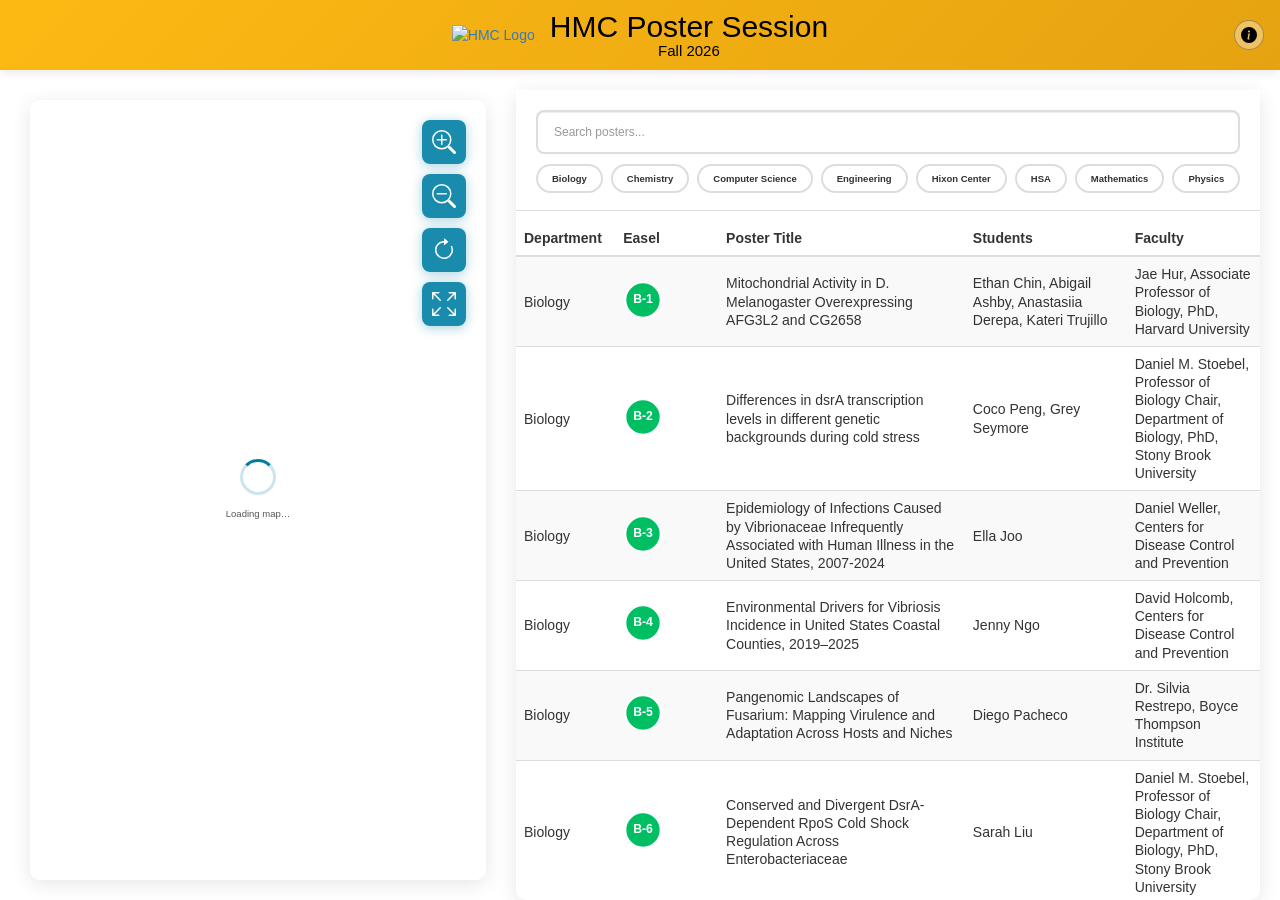
==== index.html @ cc21af84 "Fix iOS Safari scrolling the fixed-position sheet on search focus Focusing the search field made iOS" ====
<!DOCTYPE html>
<html lang="en">
<head>
    <meta charset="UTF-8">
    <meta name="viewport" content="width=device-width, initial-scale=1.0, maximum-scale=1.0, user-scalable=no, viewport-fit=cover">
    <title>2026 Poster Session - Interactive Map</title>
    <link rel="icon" type="image/png" href="assets/HMC%20BGW%20RGB%20150dpi.png">
    <style>
        * {
            margin: 0;
            padding: 0;
            box-sizing: border-box;
        }

        html, body {
            height: 100%;
        }

        body {
            font-family: -apple-system, BlinkMacSystemFont, 'Segoe UI', Roboto, sans-serif;
            background-color: #F8F6F0;
            color: #333;
            overflow: hidden;
            display: flex;
            flex-direction: column;
            height: 100vh;
            height: 100dvh;
            touch-action: manipulation;
        }

        .header {
            background: linear-gradient(135deg, #fdb913 0%, #e6a311 100%);
            color: black;
            padding: 1rem;
            text-align: center;
            box-shadow: 0 2px 10px rgba(0,0,0,0.1);
            transition: background 0.3s ease;
            flex-shrink: 0;
            position: relative;
        }

        .info-button {
            position: absolute;
            top: 50%;
            right: 16px;
            transform: translateY(-50%);
            width: 30px;
            height: 30px;
            border-radius: 50%;
            border: 1.5px solid rgba(0, 0, 0, 0.3);
            background: rgba(255, 255, 255, 0.35);
            color: #000;
            display: flex;
            align-items: center;
            justify-content: center;
            padding: 0;
            cursor: pointer;
            transition: background 0.2s ease, border-color 0.2s ease;
            z-index: 20;
        }

        .info-button:hover,
        .info-button:focus-visible {
            background: rgba(255, 255, 255, 0.65);
            border-color: rgba(0, 0, 0, 0.5);
            outline: none;
        }

        .info-button svg {
            width: 16px;
            height: 16px;
        }

        .info-popover {
            /* Fixed, not absolute-anchored to .header - the element now
               lives at the end of <body> (see the HTML comment where it's
               declared) because .header is position:sticky with its own
               z-index at mobile widths, which traps any descendant's
               z-index regardless of how high it's set. JS sets top/right
               inline from the info button's live rect when opened. */
            position: fixed;
            top: calc(100% + 8px);
            right: 16px;
            width: 270px;
            max-width: calc(100vw - 32px);
            background: #fff;
            color: #333;
            border-radius: 10px;
            box-shadow: 0 8px 32px rgba(0, 0, 0, 0.2), 0 4px 16px rgba(0, 0, 0, 0.1);
            border: 1px solid rgba(0, 0, 0, 0.1);
            padding: 14px 16px;
            font-size: 0.9rem;
            line-height: 1.5;
            text-align: left;
            /* Must clear the map's control buttons (.controls, z-index
               10000/10001). */
            z-index: 100000;
        }

        .info-popover[hidden] {
            display: none;
        }

        .info-popover a {
            color: #026a86;
            font-weight: 600;
            text-decoration: none;
        }

        .info-popover a:hover {
            text-decoration: underline;
        }

        /* Only shown on mobile (see the mobile media query), where the
           header - and with it the HMC logo/title - is hidden entirely. */
        .info-popover-brand {
            display: none;
        }


        .header-content {
            display: flex;
            align-items: center;
            justify-content: center;
            gap: 15px;
        }

        .header-logo {
            height: 48px;
            width: auto;
        }

        .header h1 {
            font-size: 2.1rem;
            margin: 0;
            line-height: 1.2;
        }

        .header h1 .subheading {
            display: block;
            font-size: 1.5rem;
            font-weight: 500;
            color: black;
        }

        .header p {
            font-size: 0.9rem;
            opacity: 0.9;
        }

        @media (max-width: 600px) {
            .header h1 {
                line-height: 1.3;
            }

            .header h1 .subheading {
                display: block;
                font-size: 1.2rem;
                font-weight: 500;
                margin-left: 0;
                margin-top: 0.5rem;
            }
        }

        @media (min-width: 1024px) {
            .header h1 {
                font-size: 3rem;
                line-height: 1.1;
            }
        }

        .map-container {
            position: relative;
            width: 100%;
            height: calc(100vh - 120px);
            background: white;
            border-radius: 10px;
            margin: 10px;
            box-shadow: 0 4px 20px rgba(0,0,0,0.1);
            overflow: hidden;
            --controls-offset-top: 20px;
            --controls-offset-right: 20px;
        }

        .svg-map {
            width: 100%;
            height: 100%;
            cursor: grab;
            /* Ensure SVG doesn't block info panel interactions */
            position: relative;
            z-index: 1;
            min-width: 100%;
            min-height: 100%;
            transform-origin: center center;
            /* Belt-and-suspenders alongside the JS preventDefault()/gesture
               handling in script.js: stop the browser's own pinch-zoom-the-
               page gesture from ever engaging over the map. */
            touch-action: none;
        }

        .svg-map:active {
            cursor: grabbing;
        }

        /* Ensure SVG elements don't interfere with info panel */
        .svg-map svg {
            pointer-events: auto;
        }

        /* But allow poster mount interactions to work */
        .svg-map svg [data-side] {
            pointer-events: all;
        }

        .poster-area {
            fill: #e3f2fd;
            stroke: #1976d2;
            stroke-width: 2;
            cursor: pointer;
            transition: all 0.3s ease;
        }

        .poster-area:hover {
            fill: #bbdefb;
            stroke-width: 3;
            filter: drop-shadow(0 4px 8px rgba(0,0,0,0.2));
        }

        .poster-area:focus {
            outline: none;
            fill: #90caf9;
            stroke: #0d47a1;
            stroke-width: 4;
        }

        .poster-area.selected {
            fill: #4fc3f7;
            stroke: #0288d1;
            stroke-width: 4;
        }

        .area-label {
            font-family: inherit;
            font-size: 12px;
            font-weight: 600;
            fill: #1565c0;
            text-anchor: middle;
            dominant-baseline: central;
            pointer-events: none;
            user-select: none;
        }

        .marker {
            fill: #ff5722;
            stroke: white;
            stroke-width: 2;
            cursor: pointer;
            transition: all 0.3s ease;
        }

        .marker:hover {
            fill: #f4511e;
            transform-origin: center;
            transform: scale(1.15);
        }

        /* Color marker base styles - hover effects handled in JavaScript */
        .color-marker {
            transform-origin: center;
            outline: none;
        }

        /* Remove focus outline from SVG circles */
        .color-marker:focus {
            outline: none;
        }

        /* Remove focus outlines from all SVG elements */
        svg *:focus {
            outline: none;
        }

        .info-panel {
            position: fixed;
            width: 280px;
            max-width: calc(100vw - 40px);
            background: white;
            border-radius: 10px;
            padding: 1rem;
            box-shadow: 0 8px 32px rgba(0,0,0,0.2), 0 4px 16px rgba(0,0,0,0.1);
            border: 1px solid rgba(0,0,0,0.1);
            opacity: 0;
            transform: scale(0.9);
            transition: all 0.25s cubic-bezier(0.34, 1.56, 0.64, 1);
            pointer-events: none;
            /* Must always win against every other overlay in the app - the
               map control buttons (z-index 10001) and, in fullscreen mode,
               the slid-out table panel (which used to also sit at 10020,
               an exact tie broken unpredictably by DOM order). */
            z-index: 100000;
            --arrow-size: 14px;
            --arrow-base: 24px;
            /* Dynamic positioning and arrow will be set via JavaScript */
        }

                .info-panel::before {
            content: '';
            position: absolute;
            width: var(--arrow-base, 24px);
            height: var(--arrow-size, 12px);
            background: white;
            clip-path: polygon(50% 0, 0 100%, 100% 100%);
            filter: drop-shadow(0px 4px 8px rgba(0,0,0,0.15));
            transition: transform 0.2s ease;
            pointer-events: none; /* Critical: arrow won't interfere with hover */
        }

        /* Arrow pointing up (tooltip below marker) */
        .info-panel[style*='--arrow-side: top']::before {
            left: var(--arrow-position, 50px);
            top: calc(-1 * var(--arrow-size, 14px) + 2px);
            transform: translateX(-50%) rotate(0deg);
        }


        /* Arrow pointing down (tooltip above marker) */
        .info-panel[style*='--arrow-side: bottom']::before {
            left: var(--arrow-position, 50px);
            bottom: calc(-1 * var(--arrow-size, 14px) + 2px);
            transform: translateX(-50%) rotate(180deg);
        }


        /* Arrow pointing right (tooltip left of marker) */
        .info-panel[style*='--arrow-side: right']::before {
            top: var(--arrow-position, 30px);
            right: calc(-1 * var(--arrow-size, 14px) + 2px);
            transform: translateY(-50%) rotate(90deg);
        }


        /* Arrow pointing left (tooltip right of marker) */
        .info-panel[style*='--arrow-side: left']::before {
            top: var(--arrow-position, 30px);
            left: calc(-1 * var(--arrow-size, 14px) + 2px);
            transform: translateY(-50%) rotate(-90deg);
        }


        .info-panel.active {
            opacity: 1;
            transform: scale(1);
            pointer-events: auto;
        }

        /* Remove backdrop to prevent hover interference */


        .info-title {
            display: flex;
            align-items: center;
            gap: 0.5rem;
            font-size: 1.8rem;
            font-weight: 600;
            color: #007FA3;
            margin-bottom: 0.8rem;
            line-height: 1.3;
            border-bottom: 1px solid #e0e0e0;
            padding-bottom: 0.5rem;
        }

        .info-title .title-text {
            display: inline-block;
            line-height: 1.2;
        }

        .easel-pill {
            display: inline-flex;
            align-items: center;
            justify-content: center;
            width: 44px;
            height: 44px;
            border-radius: 50%;
            flex-shrink: 0;
        }

        .easel-pill__svg {
            width: 100%;
            height: 100%;
        }

        .easel-pill__svg text {
            font-family: 'Segoe UI', Arial, sans-serif;
            font-weight: 700;
            dominant-baseline: middle;
            text-anchor: middle;
            pointer-events: none;
        }

        .easel-pill--table {
            width: 40px;
            height: 40px;
        }

        .info-description {
            font-size: 1.5rem;
            color: #444;
            line-height: 1.5;
        }

        .info-description p {
            margin: 0.5rem 0;
        }

        .info-description strong {
            color: #333;
            font-weight: 600;
        }

        .map-loading-overlay {
            position: absolute;
            inset: 0;
            background: #fff;
            display: flex;
            flex-direction: column;
            align-items: center;
            justify-content: center;
            gap: 12px;
            z-index: 40;
            opacity: 1;
            transition: opacity 0.3s ease;
        }

        .map-loading-overlay.map-loading-overlay--hidden {
            opacity: 0;
            pointer-events: none;
        }

        .map-loading-spinner {
            width: 36px;
            height: 36px;
            border: 3px solid rgba(0, 127, 163, 0.2);
            border-top-color: #007FA3;
            border-radius: 50%;
            animation: mapLoadingSpin 0.8s linear infinite;
        }

        @keyframes mapLoadingSpin {
            to { transform: rotate(360deg); }
        }

        .map-loading-text {
            font-size: 0.95rem;
            color: #555;
        }

        .controls {
            position: absolute;
            top: var(--controls-offset-top, 20px);
            right: var(--controls-offset-right, 20px);
            display: flex;
            flex-direction: column;
            gap: 10px;
            z-index: 10000; /* Below the info panel (100000) - the tooltip should
                                cover these buttons when it overlaps them, not
                                the reverse. */
        }


        .control-btn {
            background: #007FA3;
            background: rgba(0, 127, 163, 0.9);
            border: none;
            border-radius: 8px;
            width: 44px;
            height: 44px;
            display: flex;
            align-items: center;
            justify-content: center;
            box-shadow: 0 2px 12px rgba(0, 127, 163, 0.35);
            cursor: pointer;
            font-size: 18px;
            color: #fff;
            transition: all 0.3s ease;
            z-index: 10001; /* Ensure individual buttons are also on top */
            position: relative; /* Need position for z-index to work */
            backdrop-filter: blur(6px);
            -webkit-backdrop-filter: blur(6px);
        }

        .control-btn svg {
            width: 24px;
            height: 24px;
            fill: currentColor;
        }

        .control-btn:hover {
            background: rgba(0, 127, 163, 1);
            color: #fff;
            transform: scale(1.05);
            box-shadow: 0 4px 14px rgba(0, 127, 163, 0.4);
        }

        #toggleFullscreen {
            font-weight: 700;
        }

        #toggleFullscreen .fullscreen-icon {
            display: none;
        }

        #toggleFullscreen[data-state="enter"] .fullscreen-enter,
        #toggleFullscreen[data-state="exit"] .fullscreen-exit {
            display: block;
        }

        body.map-fullscreen #toggleFullscreen {
            background: rgba(229, 114, 0, 0.9);
            color: #fff;
            box-shadow: 0 2px 12px rgba(229, 114, 0, 0.35);
        }

        body.map-fullscreen #toggleFullscreen:hover {
            background: #E57200;
            box-shadow: 0 4px 14px rgba(229, 114, 0, 0.4);
            color: #fff;
        }

body.map-fullscreen {
    background-color: #F8F6F0;
}

            body.map-fullscreen .main-content {
    padding: 0;
    gap: 0;
}

            body.map-fullscreen .map-container {
    margin: 0;
    border-radius: 0;
    box-shadow: none;
    height: 100%;
    min-height: 0;
}

            body.map-fullscreen .map-container {
    --controls-offset-top: 20px;
    --controls-offset-right: 20px;
}

            body.map-fullscreen .table-container {
    position: fixed;
    top: 100px;
    right: 24px;
    bottom: 24px;
    width: 380px;
    max-width: min(40vw, 420px);
    margin: 0;
    border-radius: 16px;
    box-shadow: -12px 0 30px rgba(0,0,0,0.18);
    background: #fff;
    transform: translateX(calc(100% + 32px));
    opacity: 0;
    pointer-events: none;
    transition: transform 0.3s ease, opacity 0.3s ease;
    z-index: 10010;
    display: grid;
    grid-template-rows: auto 1fr;
}

body.map-fullscreen .table-responsive {
    max-height: none;
    height: 100%;
}

        /* Prevent text selection on markers and labels */
        .svg-map text,
        .svg-map tspan,
        .info-panel,
        .info-panel * {
            -webkit-user-select: none;
            -moz-user-select: none;
            -ms-user-select: none;
            user-select: none;
            -webkit-touch-callout: none;
            -webkit-tap-highlight-color: transparent;
        }

        /* Main content layout */
        .main-content {
            display: flex;
            flex: 1;
            min-height: 0;
            gap: 20px;
            padding: 20px;
            padding-bottom: 0;
            box-sizing: border-box;
            overflow: hidden;
        }

        .map-container {
            flex: 1;
            position: relative;
            background: #fff;
            border-radius: 10px;
            box-shadow: 0 4px 20px rgba(0,0,0,0.1), inset 0 0 40px 10px rgba(248, 246, 240, 0.85);
            overflow: hidden;
            min-height: 0;
        }

        .table-container {
            flex: 1;
            background: white;
            border-radius: 10px;
            box-shadow: 0 4px 20px rgba(0,0,0,0.1);
            display: grid;
            grid-template-rows: auto 1fr;
            min-height: 0;
            height: 100%;
            gap: 0;
            position: relative;
            touch-action: pan-y;
        }

        /* Only meaningful in the mobile bottom-sheet layout (see the mobile
           media query) - desktop's fixed sidebar table isn't draggable. */
        .sheet-handle,
        #sheetDimOverlay {
            display: none;
        }

        /* Department filter: one toggle chip per department, the same on
           desktop and mobile (replaced the old funnel-button + dropdown). */
        .category-chip-row {
            display: flex;
            flex-wrap: nowrap;
            gap: 8px;
            width: 100%;
            min-width: 0;
            overflow-x: auto;
            padding: 10px 0 2px;
            -webkit-overflow-scrolling: touch;
            touch-action: pan-x;
            scrollbar-width: none;
        }

        .category-chip-row::-webkit-scrollbar {
            display: none;
        }

        .category-chip {
            flex: 0 0 auto;
            padding: 6px 14px;
            border-radius: 999px;
            border: 2px solid #ddd;
            background: #fff;
            color: #333;
            font-size: 0.95rem;
            font-weight: 600;
            white-space: nowrap;
            cursor: pointer;
            transition: border-color 0.2s ease, background 0.2s ease, color 0.2s ease;
        }

        .category-chip[aria-pressed="true"] {
            border-color: #007FA3;
            background: rgba(0, 127, 163, 0.08);
            color: #007FA3;
        }

        .category-chip:focus {
            outline: none;
        }

        .category-chip:focus-visible {
            outline: 2px solid #007FA3;
            outline-offset: 2px;
        }

        #filter-form-container {
            position: sticky;
            top: 0;
            z-index: 6;
            background: inherit;
            /* #tablePanel is a CSS grid; grid items default to
               min-width:auto (their content's intrinsic min-content size),
               which let the chip row's nowrap chips force this whole row -
               and with it the fixed-position sheet on mobile - wider than
               the viewport instead of scrolling internally. */
            min-width: 0;
        }

        .table-responsive {
            min-height: 0;
            height: var(--table-scroll-max-height, 100%);
            overflow-y: auto;
            overflow-x: auto;
            max-height: calc(100vh - 220px);
            max-height: calc(100dvh - 220px);
            max-height: var(--table-scroll-max-height, calc(100dvh - 220px));
            -webkit-overflow-scrolling: touch;
            touch-action: pan-y;
            overscroll-behavior: contain;
        }

        /* Table styles */
        #tsvTable {
            width: 100%;
            min-width: 720px;
            table-layout: auto;
            margin-bottom: 0;
        }

        #tsvTable th,
        #tsvTable td {
            /* Never force a mid-word break (that's what produced single
               "hanging letter" orphans like "Categor" / "y"). Words only
               wrap at their natural space/comma boundaries; hyphens:auto
               opportunistically adds a hyphenated break for words the
               browser's dictionary supports, but never forces an ugly one
               when it doesn't. Any word too long for its column just runs
               past it rather than getting mangled - table-responsive's
               horizontal scroll is the fallback for extreme cases. */
            word-wrap: normal;
            overflow-wrap: normal;
            word-break: normal;
            -webkit-hyphens: auto;
            -ms-hyphens: auto;
            hyphens: auto;
            white-space: normal;
            line-height: 1.3;
        }

        #tsvTable th.easel-column,
        #tsvTable td.easel-column {
            min-width: 110px;
            white-space: nowrap;
        }

        #tsvTable th.poster-title,
        #tsvTable td.poster-title {
            min-width: 220px;
        }

        #tsvTable th.student-column,
        #tsvTable td.student-column,
        #tsvTable th.faculty-column,
        #tsvTable td.faculty-column {
            min-width: 190px;
        }

        #tsvTable th.poster-time-column,
        #tsvTable td.poster-time-column {
            min-width: 140px;
            white-space: nowrap;
            text-align: center;
        }

        #tsvTable th.category-column,
        #tsvTable td.category-column {
            min-width: 160px;
        }

        #tsvTable th.responsive-hidden,
        #tsvTable td.responsive-hidden {
            display: table-cell;
        }

        @media (max-width: 768px) {
            #tsvTable th.responsive-hidden,
            #tsvTable td.responsive-hidden {
                display: none;
            }
            #tsvTable {
                min-width: 100%;
                width: 100%;
            }
        }

        #tsvTable thead th {
            position: sticky;
            top: 0;
            background-color: white;
            z-index: 1;
            border-bottom: 2px solid #ddd;
            vertical-align: middle;
        }

        #tsvTable tbody td {
            vertical-align: middle;
        }

        .poster-title {
            white-space: normal !important;
            overflow-wrap: normal !important;
            word-break: normal !important;
            -webkit-hyphens: auto !important;
            -ms-hyphens: auto !important;
            hyphens: auto !important;
            max-width: 100%;
        }

        #tsvTable th.poster-title,
        #tsvTable td.poster-title {
            width: 38%;
            min-width: 140px;
        }

        #tsvTable th.easel-column,
        #tsvTable td.easel-column {
            width: 16%;
            min-width: 80px;
        }

        #tsvTable th.poster-time-column,
        #tsvTable td.poster-time-column {
            width: 20%;
            max-width: 200px;
            min-width: 90px;
        }

        #tsvTable th.student-column,
        #tsvTable td.student-column {
            width: 22%;
            max-width: 200px;
            min-width: 100px;
        }

        #tsvTable th.faculty-column,
        #tsvTable td.faculty-column {
            width: 11%;
            max-width: 150px;
            min-width: 90px;
        }

        #tsvTable th.category-column,
        #tsvTable td.category-column {
            width: 13%;
            max-width: 120px;
            min-width: 92px;
        }

        @media (min-width: 992px) {
            .poster-title {
                max-width: 320px;
            }

            .main-content {
                align-items: stretch;
            }

            .map-container {
                flex: 1 1 38%;
                min-width: 0;
            }

            .table-container {
                flex: 1 1 62%;
                min-width: 360px;
                max-width: 980px;
            }

            /* Stay on table-layout: fixed (see base rule above) rather than
               "auto" - "auto" layout sizes columns off each cell's content,
               and collapses Students/Faculty to a sliver whenever
               Poster Title's content wants more room. Fixed layout keeps the
               declared percentages/min-widths in effect regardless of content. */

            #tsvTable th.poster-title,
            #tsvTable td.poster-title {
                width: 34%;
                max-width: 340px;
            }

            #tsvTable th.easel-column,
            #tsvTable td.easel-column {
                width: 14%;
            }

            #tsvTable th.poster-time-column,
            #tsvTable td.poster-time-column {
                width: 20%;
                max-width: 220px;
            }

            #tsvTable th.student-column,
            #tsvTable td.student-column {
                width: 22%;
                max-width: 220px;
            }

            #tsvTable th.faculty-column,
            #tsvTable td.faculty-column {
                width: 18%;
                max-width: 240px;
            }

            #tsvTable th.category-column,
            #tsvTable td.category-column {
                width: 12%;
                max-width: 120px;
            }
        }

        .easel-cell {
            white-space: nowrap;
            vertical-align: middle;
        }


        #tsvTable tr {
            transition: background-color 0.3s ease;
        }

        #tsvTable tbody tr {
            cursor: pointer;
        }

        #tsvTable tbody tr:focus-visible {
            outline: 2px solid #007FA3;
            outline-offset: -2px;
        }

        #tsvTable tr.selected {
            background-color: #fdb913;
        }

        #filter-form-container {
            padding: 20px 20px 15px 20px;
            border-bottom: 1px solid #ddd;
            margin-bottom: 10px;
        }

        .filter-controls {
            display: flex;
            align-items: center;
            gap: 10px;
        }

        .search-form {
            position: relative;
            flex: 1 1 auto;
            min-width: 0;
        }

        @media (max-width: 768px) {
            .filter-controls {
                gap: 8px;
            }
        }

        #searchbar {
            width: 100%;
            box-sizing: border-box;
            height: 44px;
            padding: 0 48px 0 16px;
            border: 2px solid #ddd;
            border-radius: 8px;
            font-size: 1.2rem;
            background: #fff;
            transition: border-color 0.2s ease, box-shadow 0.2s ease;
        }

        #searchbar:focus {
            outline: none;
            border-color: #007FA3;
            box-shadow: 0 0 0 3px rgba(0, 127, 163, 0.15);
        }

        #clearSearch {
            position: absolute;
            top: 50%;
            right: 14px;
            transform: translateY(-50%);
            display: none;
            background: transparent;
            border: none;
            color: #000;
            font-size: 1.1rem;
            line-height: 1;
            padding: 4px;
            cursor: pointer;
            align-items: center;
            justify-content: center;
        }
        
        #clearSearch:hover {
            color: #555;
        }

        #clearSearch:focus-visible {
            outline: 2px solid #000;
            outline-offset: 2px;
        }

        .clear-search-bottom-container {
            display: flex;
            justify-content: center;
            padding: 20px 16px 28px;
        }

        .clear-search-bottom-container[hidden] {
            display: none;
        }

        .clear-search-bottom-btn {
            background: #fff;
            border: 2px solid #007FA3;
            color: #007FA3;
            font-size: 1rem;
            font-weight: 600;
            padding: 10px 20px;
            border-radius: 8px;
            cursor: pointer;
            transition: background 0.2s ease, color 0.2s ease;
        }

        .clear-search-bottom-btn:hover {
            background: #007FA3;
            color: #fff;
        }

        .clear-search-bottom-btn:focus-visible {
            outline: 2px solid #007FA3;
            outline-offset: 2px;
        }


        /* Marker highlighting styles */
        .marker-highlight {
            /* Removed transform: scale(1.2) to prevent teleporting */
            /* Removed animation: markerPulse to prevent teleporting */
            transform-origin: center center;
            z-index: 1000 !important;
            /* Use a different visual indicator instead of scaling */
            filter: drop-shadow(0 0 8px rgba(255, 215, 0, 0.8));
        }
        
        @keyframes markerPulse {
            0% { transform: scale(1.2); }
            50% { transform: scale(1.4); }
            100% { transform: scale(1.2); }
        }
        
        /* Marker hover effects */
        .marker-faded {
            opacity: 0.2;
            transition: opacity 0.3s ease;
        }
        
        .marker-sibling-faded {
            opacity: 0.25;
            transition: opacity 0.3s ease;
        }
        
        .marker-focused {
            opacity: 1;
            z-index: 1000 !important;
            transition: opacity 0.3s ease;
            transform-box: fill-box;
            transform-origin: center;
        }
        
        /* Apply scale only to the circle so the <g>'s translate(...) remains intact */
        circle.marker-focused {
            transform: scale(1.1);
            transition: opacity 0.3s ease, transform 0.3s ease;
            transform-box: fill-box;
            transform-origin: center;
        }

        .marker-fade-in {
            animation: markerFadeIn 0.3s ease-in-out;
        }
        
        @keyframes markerFadeIn {
            from { opacity: 0.2; }
            to { opacity: 1; }
        }

        .marker-hidden {
            display: none !important;
        }

        /* Mobile table styles */

        @media (max-width: 768px) {
            
            /* Mobile search bar styles */
            #filter-form-container {
                width: 100%;
                padding: 15px 20px 10px 20px;
                margin-bottom: 10px;
            }
            
            #filter-form-container .input-group {
                width: 100% !important;
            }
            
            #filter-form-container .form-group {
                width: 100%;
                margin: 0;
            }
            
            #searchbar {
                width: 100% !important;
                font-size: 16px !important; /* Prevents zoom on iOS */
                padding-right: 48px;
                box-sizing: border-box;
            }
            
            #searchbar:focus {
                border-color: #007FA3;
                outline: none;
                box-shadow: 0 0 0 3px rgba(0, 127, 163, 0.15);
            }
        }

        /* Mobile optimizations */
        @media (max-width: 768px) {
            html,
            body {
                height: 100vh;
                height: 100dvh;
                max-height: 100vh;
                max-height: 100dvh;
                overflow: hidden;
                overscroll-behavior: contain;
            }

            /* iOS Safari scrolls the whole document to bring a focused
               input "into view" even when it's already fully visible
               inside a position:fixed sheet - shifting the fixed-position
               map/sheet layout up and out of place along with the address
               bar collapsing. overflow:hidden alone doesn't stop this;
               pinning body itself with position:fixed does, since there's
               then no document scroll position left for iOS to change.
               Nothing inside body depends on its own box for layout on
               mobile - .header is hidden and both .map-container/
               .table-container position themselves via their own
               position:fixed - so this is safe. */
            body {
                position: fixed;
                inset: 0;
                width: 100%;
            }

            /* Full-screen bottom-sheet layout: the header is removed
               entirely (not just visually) so the map runs edge to edge,
               including behind the status bar. Branding moves into
               #infoPopover (see .info-popover-brand) and the info button
               moves into the sheet's search row (see bottom-sheet.js). */
            .header {
                display: none;
            }

            .info-popover-brand {
                display: flex;
                align-items: center;
                gap: 10px;
                margin-bottom: 10px;
                padding-bottom: 10px;
                border-bottom: 1px solid rgba(0, 0, 0, 0.1);
            }

            .info-popover-brand img {
                height: 34px;
                width: auto;
                flex-shrink: 0;
            }

            .info-popover-brand h2 {
                margin: 0;
                font-size: 1rem;
                line-height: 1.3;
                font-weight: 700;
                color: #333;
            }

            .info-popover-brand h2 span {
                display: block;
                font-size: 0.8rem;
                font-weight: 500;
                color: #666;
            }

            /* #infoButtonToggle is relocated here at runtime (see
               relocateInfoButton in bottom-sheet.js) - override its
               header-relative absolute positioning so it sits inline as a
               third flex item alongside the search field and the
               Departments button. */
            #filter-form-container #infoButtonToggle {
                position: static;
                transform: none;
                flex: 0 0 auto;
                width: 34px;
                height: 34px;
            }

            .info-popover {
                /* right is set inline by JS from the button's live rect now
                   (see initializeInfoButton) - only width is still a pure
                   CSS concern here. */
                width: 240px;
            }

            #tsvTable {
                table-layout: auto;
            }

            #tsvTable th,
            #tsvTable td {
                font-size: 1.2rem;
                line-height: 1.45;
                min-width: 0;
            }

            #tsvTable tbody td {
                padding-top: 12px;
                padding-bottom: 12px;
            }

            #tsvTable th.poster-title,
            #tsvTable td.poster-title,
            #tsvTable th.student-column,
            #tsvTable td.student-column,
            #tsvTable th.faculty-column,
            #tsvTable td.faculty-column,
            #tsvTable th.category-column,
            #tsvTable td.category-column {
                width: auto;
                max-width: 100%;
                min-width: 0;
            }

            #tsvTable th.easel-column,
            #tsvTable td.easel-column,
            #tsvTable th.poster-time-column,
            #tsvTable td.poster-time-column {
                min-width: 0;
                white-space: normal;
            }

            .easel-cell {
                white-space: normal;
            }

            /* Full-screen map with a draggable bottom sheet (see
               bottom-sheet.js), replacing the old stacked 50/50 map/table
               split. .main-content itself no longer does any layout work -
               both children are position:fixed against the viewport, not
               positioned relative to .main-content or to the (now hidden)
               header. */
            .main-content {
                display: block;
                padding: 0;
            }

            .map-container {
                position: fixed;
                inset: 0;
                border-radius: 0;
                z-index: 1;
                margin: 0;
            }

            /* Dim overlay: sibling of .map-container, sits above the map
               and below the sheet. Opacity is driven directly by
               bottom-sheet.js (style.opacity, not a CSS variable) as the
               sheet approaches Full. */
            #sheetDimOverlay {
                display: block;
                position: fixed;
                inset: 0;
                z-index: 2;
                background: #000;
                opacity: 0;
                pointer-events: none;
                transition: opacity 300ms ease;
            }

            #sheetDimOverlay.sheet-dragging {
                transition: none;
            }

            #sheetDimOverlay.sheet-state-full {
                pointer-events: auto;
            }

            .sheet-handle {
                display: flex;
                justify-content: center;
                width: 100%;
                padding: 8px 0;
                background: none;
                border: none;
                touch-action: none;
                cursor: grab;
            }

            .sheet-handle-bar {
                width: 38px;
                height: 5px;
                border-radius: 3px;
                background: #c7c7c7;
            }

            .sheet-handle:focus {
                outline: none;
            }

            .sheet-handle:focus-visible {
                outline: 2px solid #007FA3;
                outline-offset: 2px;
            }

            /* Fixed height (the Full snap height) - position is driven
               entirely by transform: translateY(), written directly onto
               the element by bottom-sheet.js. Never animate height/top -
               that forces layout every frame. */
            .table-container {
                position: fixed;
                left: 8px;
                right: 8px;
                bottom: 0;
                z-index: 50;
                width: auto;
                height: calc(100vh - 48px - env(safe-area-inset-top));
                height: calc(100dvh - 48px - env(safe-area-inset-top));
                margin: 0;
                padding-bottom: max(12px, env(safe-area-inset-bottom));
                border-radius: 16px 16px 0 0;
                grid-template-rows: auto auto 1fr;
                background: rgba(255, 255, 255, 0.78);
                box-shadow: 0 4px 24px rgba(0, 0, 0, 0.15);
                transform: translateY(0px);
                transition: transform 300ms cubic-bezier(0.2, 0.8, 0.2, 1);
            }

            @supports (backdrop-filter: blur(1px)) or (-webkit-backdrop-filter: blur(1px)) {
                .table-container {
                    -webkit-backdrop-filter: blur(20px) saturate(180%);
                    backdrop-filter: blur(20px) saturate(180%);
                }
            }

            @supports not ((backdrop-filter: blur(1px)) or (-webkit-backdrop-filter: blur(1px))) {
                .table-container {
                    background: #fff;
                }
            }

            .table-container.sheet-dragging {
                transition: none;
                will-change: transform;
            }

            /* Below Full, the list is not a scroll container at all - any
               vertical touch on it is unambiguously a sheet-drag (see
               bottom-sheet.js). Only at Full does it become natively
               scrollable. */
            #tablePanel.sheet-state-collapsed .table-responsive,
            #tablePanel.sheet-state-half .table-responsive {
                overflow-y: hidden;
                touch-action: none;
            }

            #tablePanel.sheet-state-full .table-responsive {
                overflow-y: auto;
                touch-action: pan-y;
            }

            /* Higher-specificity override for a real, currently-live cascade
               bug: Bootstrap 3.3.7's own @media(max-width:767px) rule sets
               .table-responsive{overflow-y:hidden}, and because Bootstrap's
               stylesheet <link> loads after this inline <style> block, its
               rule wins the cascade tie over the plain .table-responsive
               rule above despite equal specificity. This ID+class selector
               wins regardless of load order. */
            #tablePanel .table-responsive {
                overflow-y: auto;
                overscroll-behavior: contain;
                -webkit-overflow-scrolling: touch;
                margin-bottom: 0;
                border: 0;
            }

            .table-responsive {
                /* min-height:0 is required here: .table-container is a CSS
                   grid with grid-template-rows: auto auto 1fr, and grid
                   items default to min-height:auto (their content's
                   intrinsic size), which silently overrides the 1fr track
                   and leaves nothing for overflow-y:auto to scroll. */
                min-height: 0;
                height: auto;
                max-height: none;
            }


            .header h1 {
                font-size: 1.8rem;
            }
            
            /* Prevent zoom on input focus */
            input[type="text"], input[type="search"], textarea, select {
                font-size: 16px !important;
                transform: translateZ(0);
                -webkit-appearance: none;
                border-radius: 0;
            }
            
            /* Ensure search bar is properly styled */
            #searchbar {
                -webkit-appearance: none;
                -moz-appearance: none;
                appearance: none;
                border-radius: 8px;
            }
            
            .area-label {
                font-size: 10px;
            }
            
            .info-panel {
                width: 320px;
                max-width: calc(100vw - 40px);
                padding: 1.2rem;
                font-size: 1.4rem;
                border-radius: 8px;
            }
            
            .info-title {
                font-size: 2rem;
                margin-bottom: 1rem;
            }
            
            .info-description {
                font-size: 1.6rem;
                line-height: 1.5;
            }
            
            .info-description p {
                margin: 0.2rem 0;
            }
            
            .info-panel {
                --arrow-size: 9px; /* Smaller arrows on mobile */
            }
            
            .map-container {
                --controls-offset-top: 10px;
                --controls-offset-right: 10px;
            }

            .control-btn {
                width: 40px;
                height: 40px;
                font-size: 16px;
            }

            /* Pinch and double-tap already handle zoom on touch devices, and
               the bottom sheet supersedes the old fullscreen table panel
               (which was permanently translateY(100%) on mobile with
               nothing that ever animated it back - dead code, removed
               here). Only "Fit all" (the existing reset button, which
               already runs the fly-to animation) stays, restyled as a
               floating pill above the sheet. */
            #zoomIn,
            #zoomOut,
            #toggleFullscreen {
                display: none;
            }

            #resetView {
                position: fixed;
                right: 16px;
                bottom: 0;
                z-index: 3;
                border-radius: 50%;
                box-shadow: 0 2px 10px rgba(0, 0, 0, 0.25);
                transform: translateY(-92px); /* resting offset above the Collapsed sheet; updated live by bottom-sheet.js */
                transition: transform 300ms cubic-bezier(0.2, 0.8, 0.2, 1), opacity 200ms ease;
            }

            #resetView.sheet-dragging {
                transition: none;
            }

            #resetView.fit-all-hidden {
                opacity: 0;
                pointer-events: none;
            }

        @media (max-width: 480px) {
            .map-container {
                margin: 5px;
                border-radius: 5px;
            }
            
            .area-label {
                font-size: 8px;
            }
        }
        }
    </style>
</head>
<body>
    <div class="header">
        <div class="header-content">
            <a href="https://www.hmc.edu/" target="_blank" rel="noopener noreferrer">
                <img src="assets/HMC BGW RGB 150dpi.png" alt="HMC Logo" class="header-logo">
            </a>
            <h1>HMC Poster Session <span class="subheading">Fall 2026</span></h1>
        </div>
        <button type="button" id="infoButtonToggle" class="info-button" aria-haspopup="true" aria-expanded="false" aria-controls="infoPopover" aria-label="About this site">
            <svg xmlns="http://www.w3.org/2000/svg" viewBox="0 0 16 16" fill="currentColor" aria-hidden="true" focusable="false">
                <path d="M8 16A8 8 0 1 0 8 0a8 8 0 0 0 0 16zM8.93 6.588 7.93 11.29c-.07.34.029.533.304.533.194 0 .487-.07.686-.246l-.088.416c-.287.346-.92.598-1.465.598-.703 0-1.002-.422-.808-1.319l.738-3.468c.064-.293.006-.399-.287-.47l-.451-.081.082-.381 2.29-.287zM8 5.5a1 1 0 1 1 0-2 1 1 0 0 1 0 2z"/>
            </svg>
        </button>
    </div>

    <div class="main-content">
        <div class="map-container">
            <svg class="svg-map" viewBox="0 0 1078 1558" id="posterMap">
                <!-- Background -->
                <rect width="1078" height="1558" fill="#FFFFFF"/>
                
                <!-- Buildings will be added via Layout API -->
                
                <!-- Poster areas will be dynamically generated -->
                <g id="poster-areas"></g>
                
                <!-- Markers will be dynamically generated -->
                <g id="markers"></g>
            </svg>

            <div class="map-loading-overlay" id="mapLoadingOverlay" role="status" aria-live="polite">
                <div class="map-loading-spinner" aria-hidden="true"></div>
                <div class="map-loading-text">Loading map&hellip;</div>
            </div>

            <div class="controls">
                <button class="control-btn" id="zoomIn" title="Zoom In">
                    <svg xmlns="http://www.w3.org/2000/svg" width="16" height="16" fill="currentColor" class="bi bi-zoom-in" viewBox="0 0 16 16" aria-hidden="true" focusable="false">
                        <path fill-rule="evenodd" d="M6.5 12a5.5 5.5 0 1 0 0-11 5.5 5.5 0 0 0 0 11M13 6.5a6.5 6.5 0 1 1-13 0 6.5 6.5 0 0 1 13 0" />
                        <path d="M10.344 11.742q.044.06.098.115l3.85 3.85a1 1 0 0 0 1.415-1.414l-3.85-3.85a1 1 0 0 0-.115-.1 6.5 6.5 0 0 1-1.398 1.4z" />
                        <path fill-rule="evenodd" d="M6.5 3a.5.5 0 0 1 .5.5V6h2.5a.5.5 0 0 1 0 1H7v2.5a.5.5 0 0 1-1 0V7H3.5a.5.5 0 0 1 0-1H6V3.5a.5.5 0 0 1 .5-.5" />
                    </svg>
                </button>
                <button class="control-btn" id="zoomOut" title="Zoom Out">
                    <svg xmlns="http://www.w3.org/2000/svg" width="16" height="16" fill="currentColor" class="bi bi-zoom-out" viewBox="0 0 16 16" aria-hidden="true" focusable="false">
                        <path fill-rule="evenodd" d="M6.5 12a5.5 5.5 0 1 0 0-11 5.5 5.5 0 0 0 0 11M13 6.5a6.5 6.5 0 1 1-13 0 6.5 6.5 0 0 1 13 0" />
                        <path d="M10.344 11.742q.044.06.098.115l3.85 3.85a1 1 0 0 0 1.415-1.414l-3.85-3.85a1 1 0 0 0-.115-.1 6.5 6.5 0 0 1-1.398 1.4z" />
                        <path fill-rule="evenodd" d="M3 6.5a.5.5 0 0 1 .5-.5h6a.5.5 0 0 1 0 1h-6a.5.5 0 0 1-.5-.5" />
                    </svg>
                </button>
                <button class="control-btn" id="resetView" title="Reset View" aria-label="Reset view">
                    <svg xmlns="http://www.w3.org/2000/svg" viewBox="0 0 16 16" aria-hidden="true" focusable="false">
                        <path fill-rule="evenodd" d="M8 3a5 5 0 1 0 4.546 2.914.5.5 0 0 1 .908-.417A6 6 0 1 1 8 2z"></path>
                        <path d="M8 4.466V.534a.25.25 0 0 1 .41-.192l2.36 1.966c.12.1.12.284 0 .384L8.41 4.658A.25.25 0 0 1 8 4.466"></path>
                    </svg>
                </button>
                <button class="control-btn" id="toggleFullscreen" title="View map full screen" aria-label="View map full screen" aria-pressed="false" data-state="enter">
                    <svg xmlns="http://www.w3.org/2000/svg" width="16" height="16" fill="currentColor" class="fullscreen-icon fullscreen-enter" viewBox="0 0 16 16" aria-hidden="true" focusable="false">
                        <path fill-rule="evenodd" d="M5.828 10.172a.5.5 0 0 0-.707 0l-4.096 4.096V11.5a.5.5 0 0 0-1 0v3.975a.5.5 0 0 0 .5.5H4.5a.5.5 0 0 0 0-1H1.732l4.096-4.096a.5.5 0 0 0 0-.707m4.344 0a.5.5 0 0 1 .707 0l4.096 4.096V11.5a.5.5 0 1 1 1 0v3.975a.5.5 0 0 1-.5.5H11.5a.5.5 0 0 1 0-1h2.768l-4.096-4.096a.5.5 0 0 1 0-.707m0-4.344a.5.5 0 0 0 .707 0l4.096-4.096V4.5a.5.5 0 1 0 1 0V.525a.5.5 0 0 0-.5-.5H11.5a.5.5 0 0 0 0 1h2.768l-4.096 4.096a.5.5 0 0 0 0 .707m-4.344 0a.5.5 0 0 1-.707 0L1.025 1.732V4.5a.5.5 0 0 1-1 0V.525a.5.5 0 0 1 .5-.5H4.5a.5.5 0 0 1 0 1H1.732l4.096 4.096a.5.5 0 0 1 0 .707"/>
                    </svg>
                    <svg xmlns="http://www.w3.org/2000/svg" width="16" height="16" fill="currentColor" class="fullscreen-icon fullscreen-exit" viewBox="0 0 16 16" aria-hidden="true" focusable="false">
                        <path d="M5.5 0a.5.5 0 0 1 .5.5v4A1.5 1.5 0 0 1 4.5 6h-4a.5.5 0 0 1 0-1h4a.5.5 0 0 0 .5-.5v-4a.5.5 0 0 1 .5-.5m5 0a.5.5 0 0 1 .5.5v4a.5.5 0 0 0 .5.5h4a.5.5 0 0 1 0 1h-4A1.5 1.5 0 0 1 10 4.5v-4a.5.5 0 0 1 .5-.5M0 10.5a.5.5 0 0 1 .5-.5h4A1.5 1.5 0 0 1 6 11.5v4a.5.5 0 0 1-1 0v-4a.5.5 0 0 0-.5-.5h-4a.5.5 0 0 1-.5-.5m10 1a1.5 1.5 0 0 1 1.5-1.5h4a.5.5 0 0 1 0 1h-4a.5.5 0 0 0-.5.5v4a.5.5 0 0 1-1 0z"/>
                    </svg>
                </button>
            </div>
        </div>

        <!-- Mobile-only: dims the map as the bottom sheet approaches Full
             (see bottom-sheet.js). A sibling of .map-container, not a
             child, and added to isInteractiveTarget()'s exclusion list in
             script.js so map pan/pinch never starts on it. Hidden on
             desktop by the same mobile media query that positions it. -->
        <div id="sheetDimOverlay" aria-hidden="true"></div>

        <div class="table-container" id="tablePanel" role="region" aria-label="Poster list">
            <button type="button" class="sheet-handle" id="sheetHandle" aria-label="Expand poster list" aria-expanded="false">
                <span class="sheet-handle-bar"></span>
            </button>
            <div id="filter-form-container">
                <div class="filter-controls">
                    <form class="search-form" role="search">
                        <input type="text" class="form-control" id="searchbar" placeholder="Search posters..." aria-label="Search posters">
                        <button type="button" id="clearSearch" aria-label="Clear search">
                            <span class="glyphicon glyphicon-remove" aria-hidden="true"></span>
                        </button>
                    </form>
                </div>
                <div class="category-chip-row" id="categoryChipRow" role="group" aria-label="Filter by department"></div>
            </div>
            <div class="table-responsive">
                <table id="tsvTable" class="table table-striped table-hover">
                </table>
                <div id="clearSearchBottomContainer" class="clear-search-bottom-container" hidden>
                    <button type="button" id="clearSearchBottom" class="clear-search-bottom-btn">Clear search results</button>
                </div>
            </div>
        </div>
    </div>

    <!-- Bootstrap CSS -->
    <link href="https://cdnjs.cloudflare.com/ajax/libs/twitter-bootstrap/3.3.7/css/bootstrap.min.css" rel="stylesheet">
    <script src="assets/js/script.js"></script>
    <script src="assets/js/bottom-sheet.js"></script>
    <script src="assets/js/layout-api.js"></script>
    <!-- jQuery -->
    <script src="https://cdnjs.cloudflare.com/ajax/libs/jquery/1.12.4/jquery.min.js"></script>
    <!-- Bootstrap JS -->
    <script src="https://cdnjs.cloudflare.com/ajax/libs/twitter-bootstrap/3.3.7/js/bootstrap.min.js"></script>
    <script>
        // Table functionality
        function escapeAttr(value) {
            return String(value || '')
                .replace(/&/g, '&amp;')
                .replace(/"/g, '&quot;')
                .replace(/</g, '&lt;');
        }

        // "Biology" -> "department", "Biology, Chemistry" -> "departments"
        function departmentWord(category) {
            const count = String(category || '').split(',').map(c => c.trim()).filter(Boolean).length;
            return count > 1 ? 'departments' : 'department';
        }

        function createColorIcon(color, category, easelId) {
            // Matches the map marker/tooltip pill style: the easel ID sits
            // inside the colored circle rather than as a separate dot+text.
            // The color still doubles as category shorthand - on mobile the
            // "Poster Category" text column is hidden to save space, so
            // color would otherwise be the ONLY way that info is conveyed
            // (fails WCAG 1.4.1 Use of Color, and screen readers get nothing
            // at all). The aria-label keeps category available everywhere.
            const bgColor = color || '#404040';
            const textColor = (window.layout && typeof window.layout.getTextColorForBackground === 'function')
                ? window.layout.getTextColorForBackground(bgColor)
                : 'white';
            const text = (easelId || '').toString();
            const fontSize = text.length <= 2 ? 13 : text.length <= 4 ? 11 : text.length <= 6 ? 10 : 9;
            const label = category
                ? `${text ? text + ', ' : ''}${category} ${departmentWord(category)}`
                : (text || 'Department color indicator');
            const safeLabel = escapeAttr(label);
            const safeText = escapeAttr(text);
            return `<span class="easel-pill easel-pill--table" role="img" aria-label="${safeLabel}">
                        <svg class="easel-pill__svg" viewBox="0 0 36 36" role="presentation" focusable="false">
                            <circle cx="18" cy="18" r="16" fill="${bgColor}" stroke="white" stroke-width="2"></circle>
                            <text x="18" y="18" fill="${textColor}" font-size="${fontSize}" dominant-baseline="middle" text-anchor="middle">${safeText}</text>
                        </svg>
                    </span>`;
        }

        // Global variables for marker management
        let markerObjs = [];
        let allMarkers = [];
        let globalDeselectionHandlersRegistered = false;

        const AUTO_HIGHLIGHT_DELAY_MS = 350;
        let autoHighlightTimeout = null;
        let selectedCategories = new Set();

        function clearTableSelection() {
            const hasSelection = $('#tsvTable tbody tr.selected').length > 0;

            $('#tsvTable tbody tr').removeClass('selected');
            removeMarkerHighlights();
            restoreMarkerOpacity();

            if (window.posterMap) {
                if (typeof window.posterMap.hideInfo === 'function') {
                    window.posterMap.hideInfo();
                }
                if (window.posterMap.infoPanel) {
                    window.posterMap.infoPanel.classList.remove('active');
                }
            }

            return hasSelection;
        }

        function registerGlobalDeselectionHandlers() {
            if (globalDeselectionHandlersRegistered) {
                return;
            }
            globalDeselectionHandlersRegistered = true;

            const handleOutsideInteraction = event => {
                if (!$('#tsvTable tbody tr.selected').length) {
                    return;
                }

                const target = event.target;
                if ($(target).closest('#tsvTable tbody tr').length) {
                    return;
                }
                if ($(target).closest('[data-side], .color-marker').length) {
                    return;
                }
                if ($(target).closest('.info-panel').length) {
                    return;
                }

                clearTableSelection();
            };

            if (window.PointerEvent) {
                document.addEventListener('pointerdown', handleOutsideInteraction, { passive: true });
            } else {
                let touchTriggered = false;

                document.addEventListener('touchstart', event => {
                    touchTriggered = true;
                    handleOutsideInteraction(event);
                }, { passive: true });

                document.addEventListener('mousedown', event => {
                    if (touchTriggered) {
                        touchTriggered = false;
                        return;
                    }
                    handleOutsideInteraction(event);
                });
            }
        }

        function computeMarkerCoordinates(markerGroup, markerCircle) {
            if (!markerGroup || !markerCircle) {
                return null;
            }

            let translateX = 0;
            let translateY = 0;
            const transformAttr = markerGroup.getAttribute('transform') || '';
            const translateMatch = transformAttr.match(/translate\(\s*([\-\d.]+)(?:[\s,]+([\-\d.]+))?/i);

            if (translateMatch) {
                translateX = parseFloat(translateMatch[1]) || 0;
                translateY = translateMatch[2] !== undefined ? parseFloat(translateMatch[2]) || 0 : 0;
            }

            const rawCx = markerCircle.cx && markerCircle.cx.baseVal ? markerCircle.cx.baseVal.value : parseFloat(markerCircle.getAttribute('cx'));
            const rawCy = markerCircle.cy && markerCircle.cy.baseVal ? markerCircle.cy.baseVal.value : parseFloat(markerCircle.getAttribute('cy'));

            const cx = Number.isFinite(rawCx) ? rawCx : 0;
            const cy = Number.isFinite(rawCy) ? rawCy : 0;

            return {
                x: translateX + cx,
                y: translateY + cy
            };
        }

        // Columns that carry mount/marker data rather than poster info to show in the table
        const HIDDEN_TABLE_COLUMNS = new Set(['Mount ID', 'Side', 'X Coordinate', 'Y Coordinate', 'Orientation', 'Color']);

        function displayTable(tableData) {
            const table = document.getElementById("tsvTable");
            table.innerHTML = "";

            // Generate headers (excluding mount/marker columns)
            const headers = tableData[0];
            let headerRow = '<thead><tr>' + headers.map(header => {
                if (HIDDEN_TABLE_COLUMNS.has(header)) {
                    return '';
                }

                const isPrimary = header === 'Easel Board' || header === 'Poster Title' || header === 'Students' || header === 'Poster Time';
                const classes = [];

                if (header === 'Poster Title') {
                    classes.push('poster-title');
                }
                if (header === 'Easel Board') {
                    classes.push('easel-column');
                }
                if (header === 'Poster Time') {
                    classes.push('poster-time-column');
                }
                if (header === 'Students') {
                    classes.push('student-column');
                }
                if (header === 'Faculty') {
                    classes.push('faculty-column');
                }
                if (header === 'Poster Category') {
                    classes.push('category-column');
                }
                if (!isPrimary) {
                    classes.push('responsive-hidden');
                }

                const displayHeader = header === 'Easel Board' ? 'Easel' : 
                                    header === 'Poster Category' ? 'Department' : header;

                return `<th${classes.length ? ` class=\"${classes.join(' ')}\"` : ''}>${displayHeader}</th>`;
            }).join('') + '</tr></thead>';
            table.innerHTML += headerRow;


            // Sort by Easel Board column before rendering (ascending)
            const headerLabels = headers;
            const bodyRows = tableData.slice(1).sort((a, b) => {
                const aVal = (a[1] || '').toString();
                const bVal = (b[1] || '').toString();
                return aVal.localeCompare(bVal, undefined, { numeric: true, sensitivity: 'base' });
            });

            const colorColumnIndex = headerLabels.indexOf('Color');
            const categoryColumnIndex = headerLabels.indexOf('Poster Category');

            let bodyMarkup = '<tbody>' + bodyRows.map(row => {
                const easelBoard = row[1];
                const posterTitle = row[2];
                const posterColor = colorColumnIndex !== -1 ? row[colorColumnIndex] : '';
                const posterCategory = categoryColumnIndex !== -1 ? (row[categoryColumnIndex] || '') : '';
                const rowLabel = `View poster ${easelBoard}: ${posterTitle}`;
                let rowHtml = `
                    <tr data-easel="${easelBoard}" data-title="${posterTitle}" data-category="${escapeAttr(posterCategory)}" tabindex="0" role="button" aria-label="${escapeAttr(rowLabel)}">`;

                row.forEach((cell, index) => {
                    const headerName = headerLabels[index];
                    if (HIDDEN_TABLE_COLUMNS.has(headerName)) {
                        return;
                    }

                    const isPrimary = headerName === 'Easel Board' || headerName === 'Poster Title' || headerName === 'Students' || headerName === 'Poster Time';
                    const cellClasses = [];

                    if (headerName === 'Poster Title') {
                        cellClasses.push('poster-title');
                    }
                    if (headerName === 'Easel Board') {
                        cellClasses.push('easel-column');
                    }
                    if (headerName === 'Poster Time') {
                        cellClasses.push('poster-time-column');
                    }
                    if (headerName === 'Students') {
                        cellClasses.push('student-column');
                    }
                    if (headerName === 'Faculty') {
                        cellClasses.push('faculty-column');
                    }
                    if (headerName === 'Poster Category') {
                        cellClasses.push('category-column');
                    }
                    if (!isPrimary) {
                        cellClasses.push('responsive-hidden');
                    }

                    if (headerName === 'Easel Board') {
                        const colorIcon = createColorIcon(posterColor, posterCategory, easelBoard);
                        const classes = ['easel-cell'].concat(cellClasses).join(' ').trim();
                        rowHtml += `<td class="${classes}">${colorIcon}</td>`;
                    } else {
                        rowHtml += `<td${cellClasses.length ? ` class="${cellClasses.join(' ')}"` : ''}>${cell}</td>`;
                    }
                });

                rowHtml += '</tr>';
                return rowHtml;
            }).join('') + '</tbody>';

            table.innerHTML += bodyMarkup;

            // Add table event listeners
            addTableEventListeners();
        }

        function addTableEventListeners() {
            // Add click listeners to table rows for marker highlighting
            $('#tsvTable tbody tr').on('click', function(e) {
                // Step 1: Click row → get easelBoard from row data
                const easelBoard = $(this).data('easel');
                const isCurrentlySelected = $(this).hasClass('selected');
                if (easelBoard) {
                    if (isCurrentlySelected) {
                        // Step 6: Toggle row → remove selected on the table row
                        clearTableSelection();
                    } else {
                        // Step 2: Find marker → search allMarkers for matching easelBoardId
                        applyRowSelection(this);
                    }
                } else {
                }
            });

            // Rows are made keyboard-operable (tabindex="0" role="button") so
            // keyboard-only users can select a poster, not just mouse/touch users.
            $('#tsvTable tbody tr').on('keydown', function(e) {
                if (e.key === 'Enter' || e.key === ' ' || e.key === 'Spacebar') {
                    e.preventDefault();
                    $(this).trigger('click');
                }
            });

            // Clear selection when clicking empty space anywhere else on the page/map
            $('#posterMap').on('click', function(e) {
                if ($(e.target).closest('[data-side], .color-marker').length) {
                    return;
                }

                clearTableSelection();
            });

            registerGlobalDeselectionHandlers();
        }

        function applyRowSelection(rowElement, options = {}) {
            const { scrollIntoView = false } = options;
            const row = rowElement instanceof HTMLElement ? rowElement : rowElement?.[0];

            if (!row) {
                return null;
            }

            const $row = $(row);
            const easelBoard = $row.data('easel');
            if (!easelBoard) {
                return null;
            }

            if (window.posterMap && typeof window.posterMap.hideInfo === 'function') {
                window.posterMap.hideInfo();
            }

            // Mobile only (bottom-sheet.js no-ops elsewhere): drop the sheet
            // to Half so the marker this selection is about to pan/zoom to
            // isn't left hidden under a Full sheet. Dispatched synchronously
            // and before the camera call below, so by the time setView()
            // runs, PosterSessionMap's viewport insets already reflect the
            // Half sheet height.
            document.dispatchEvent(new CustomEvent('poster-row-selected', { bubbles: true }));

            const highlightedMarker = highlightMarkerByEasel(easelBoard, { deferTooltip: true });

            fadeOtherMarkers(highlightedMarker);

            const triggerTooltip = () => {
                if (!highlightedMarker || !highlightedMarker.circle) {
                    return;
                }
                const mouseEnterEvent = new MouseEvent('mouseenter', {
                    view: window,
                    bubbles: true,
                    cancelable: true
                });
                highlightedMarker.circle.dispatchEvent(mouseEnterEvent);
            };

            if (highlightedMarker) {
                if (!highlightedMarker.coordinates) {
                    highlightedMarker.coordinates = computeMarkerCoordinates(highlightedMarker.marker, highlightedMarker.circle);
                }

                if (highlightedMarker.coordinates && window.posterMap && typeof window.posterMap.setView === 'function') {
                    // Pan-only fly-to (zoom unchanged) - shares the same
                    // eased engine/curve as reset and the zoom buttons per
                    // the zoom-easing PRD, instead of a bespoke pan-only
                    // animation.
                    window.posterMap.setView(
                        {
                            scale: window.posterMap.currentZoom,
                            x: highlightedMarker.coordinates.x,
                            y: highlightedMarker.coordinates.y
                        },
                        {
                            animate: true,
                            onComplete: triggerTooltip
                        }
                    );
                } else {
                    triggerTooltip();
                }
            }

            $row.addClass('selected');
            $('#tsvTable tbody tr').not($row).removeClass('selected');

            if (scrollIntoView && typeof row.scrollIntoView === 'function') {
                row.scrollIntoView({ block: 'center', behavior: 'smooth' });
            }

            return highlightedMarker;
        }

        // Marker management functions
        // Sibling marker fading helpers
        function clearSiblingFade() {
            document.querySelectorAll('.marker-sibling-faded').forEach(element => {
                element.classList.remove('marker-sibling-faded');
            });
        }

        function applySiblingFade(markerData) {
            clearSiblingFade();
            if (!markerData || !markerData.partnerCircles || markerData.partnerCircles.length === 0) {
                return;
            }
            markerData.partnerCircles.forEach(circle => {
                if (circle?.classList) {
                    circle.classList.add('marker-sibling-faded');
                }
            });
        }

        function highlightMarkerByEasel(easelBoard, options = {}) {
            const { deferTooltip = false } = options;
            removeMarkerHighlights();
            clearSiblingFade();
            
            let targetMarkerData = null;
            
            allMarkers.forEach((markerData, index) => {
                if (markerData.easelBoardId === easelBoard) {
                    targetMarkerData = markerData;
                }
            });
            
            if (!targetMarkerData) {
                return null;
            }
            
            const markerGroup = targetMarkerData.marker;
            const markerCircle = targetMarkerData.circle || markerGroup;

            if (!markerGroup || !markerCircle) {
                console.error(`ERROR: Marker element missing for easel: ${easelBoard}`);
                return null;
            }

            if (!targetMarkerData.coordinates) {
                targetMarkerData.coordinates = computeMarkerCoordinates(markerGroup, markerCircle);
            }

            markerGroup.classList.remove('marker-faded');
            markerGroup.querySelectorAll('circle').forEach(circle => {
                circle.classList.remove('marker-focused');
            });
            
            markerCircle.classList.add('marker-highlight');
            markerCircle.classList.add('marker-focused');
            if (!deferTooltip) {
                const mouseEnterEvent = new MouseEvent('mouseenter', {
                    view: window,
                    bubbles: true,
                    cancelable: true
                });
                markerCircle.dispatchEvent(mouseEnterEvent);
            }
            
            applySiblingFade(targetMarkerData);
            window.currentHighlightedMarker = targetMarkerData;
            return targetMarkerData;
        }

        // Remove all marker highlights
        function removeMarkerHighlights() {
            document.querySelectorAll('.marker-highlight').forEach(element => {
                element.classList.remove('marker-highlight');
                element.classList.remove('marker-focused');
            });
            clearSiblingFade();
            window.currentHighlightedMarker = null;
        }
        
        // Fade other markers when one is selected
        function fadeOtherMarkers(selectedMarker) {
            if (!selectedMarker) {
                restoreMarkerOpacity();
                return;
            }

            const selectedMountId = selectedMarker?.mountId || null;

            const processedGroups = new Set();
            let fadedCount = 0;

            allMarkers.forEach((markerData, index) => {
                const markerGroup = markerData.marker;
                const markerCircle = markerData.circle || markerGroup;

                if (!markerGroup) {
                    return;
                }

                if (markerData.mountId === selectedMountId) {
                    markerGroup.classList.remove('marker-faded');
                    if (markerCircle) {
                        markerCircle.classList.remove('marker-faded');
                    }
                    return;
                }

                if (!processedGroups.has(markerGroup)) {
                    markerGroup.classList.add('marker-faded');
                    processedGroups.add(markerGroup);
                    fadedCount++;
                }

                if (markerCircle) {
                    markerCircle.classList.remove('marker-focused');
                }
            });

            applySiblingFade(selectedMarker);

        }
        
        // Restore all marker opacity
        function restoreMarkerOpacity() {
            const processedGroups = new Set();

            allMarkers.forEach(markerData => {
                const markerGroup = markerData.marker;
                const markerCircle = markerData.circle || markerGroup;

                if (markerGroup && !processedGroups.has(markerGroup)) {
                    markerGroup.classList.remove('marker-faded');
                    processedGroups.add(markerGroup);
                }

                if (markerCircle) {
                    markerCircle.classList.remove('marker-focused');
                    markerCircle.classList.remove('marker-highlight');
                }
            });
            clearSiblingFade();
        }

        // Fade out all markers except the hovered one (for hover effects)
        function fadeOtherMarkersOnHover(hoveredMarker) {
            document.body.classList.add('marker-hover-active');
            clearSiblingFade();

            let fadedCount = 0;
            let focusedCount = 0;

            allMarkers.forEach(markerData => {
                const markerGroup = markerData.marker;
                const markerCircle = markerData.circle || markerGroup;

                if (!markerGroup) {
                    return;
                }

                const isHovered = hoveredMarker && (markerData === hoveredMarker || markerGroup === hoveredMarker || markerCircle === hoveredMarker);

                if (isHovered) {
                    markerGroup.classList.remove('marker-faded');
                    if (markerCircle) {
                        markerCircle.classList.add('marker-focused');
                    }
                    applySiblingFade(markerData);
                    focusedCount++;
                } else {
                    markerGroup.classList.add('marker-faded');
                    if (markerCircle) {
                        markerCircle.classList.remove('marker-focused');
                    }
                    fadedCount++;
                }
            });

        }


        // Enhanced search + category filtering
        function rowMatchesCategoryFilter(row) {
            if (selectedCategories.size === 0) return true;

            const rawCategory = row.getAttribute('data-category') || '';
            const rowCategories = rawCategory.split(',').map(c => c.trim()).filter(Boolean);

            return rowCategories.some(cat => selectedCategories.has(cat));
        }

        function applyFilters() {
            const searchInput = document.getElementById('searchbar');
            const searchTerm = searchInput ? searchInput.value.toLowerCase().trim() : '';
            const table = document.getElementById('tsvTable');
            const rows = table.querySelectorAll('tbody tr');

            const visibleEasels = new Set();
            const visibleRows = [];

            rows.forEach(row => {
                const matchesText = searchTerm === '' || row.textContent.toLowerCase().includes(searchTerm);
                const matchesCategory = rowMatchesCategoryFilter(row);
                const isVisible = matchesText && matchesCategory;

                if (isVisible) {
                    row.style.display = '';
                    row.classList.remove('marker-faded');
                    const easel = row.getAttribute('data-easel');
                    if (easel) visibleEasels.add(easel);
                    visibleRows.push(row);
                } else {
                    row.style.display = 'none';
                    row.classList.add('marker-faded');
                }
            });

            // Update marker visibility based on active filters
            updateMarkerVisibility(visibleEasels);

            const hasActiveFilter = searchTerm !== '' || selectedCategories.size > 0;

            if (!hasActiveFilter) {
                restoreMarkerOpacity();
                cancelPendingAutoHighlight();
                return;
            }

            scheduleAutoHighlight(visibleRows, searchTerm, searchInput);
        }

        function populateCategoryOptions(tableData) {
            const chipRow = document.getElementById('categoryChipRow');
            if (!chipRow) return;

            const headers = tableData[0] || [];
            const categoryIndex = headers.indexOf('Poster Category');

            const categories = new Set();
            if (categoryIndex !== -1) {
                for (let i = 1; i < tableData.length; i++) {
                    const raw = tableData[i][categoryIndex] || '';
                    raw.split(',').forEach(part => {
                        const trimmed = part.trim();
                        if (trimmed) categories.add(trimmed);
                    });
                }
            }

            const sortedCategories = [...categories].sort((a, b) => a.localeCompare(b));

            if (sortedCategories.length === 0) {
                chipRow.innerHTML = '';
                return;
            }

            // One toggle chip per department - the sole filter UI on both
            // desktop and mobile (replaced the old funnel-button dropdown).
            // selectedCategories is the single source of truth; chips just
            // render it (see updateCategoryFilterUI).
            chipRow.innerHTML = sortedCategories.map(category => {
                const safeLabel = escapeAttr(category);
                return `<button type="button" class="category-chip" data-category="${safeLabel}" aria-pressed="false">${category}</button>`;
            }).join('');

            chipRow.querySelectorAll('.category-chip').forEach(chip => {
                chip.addEventListener('click', function() {
                    const value = this.dataset.category;
                    if (selectedCategories.has(value)) {
                        selectedCategories.delete(value);
                    } else {
                        selectedCategories.add(value);
                    }
                    updateCategoryFilterUI();
                    applyFilters();
                });
            });
        }

        function updateCategoryFilterUI() {
            document.querySelectorAll('#categoryChipRow .category-chip').forEach(chip => {
                chip.setAttribute('aria-pressed', String(selectedCategories.has(chip.dataset.category)));
            });
        }


        function initializeInfoButton() {
            const toggleBtn = document.getElementById('infoButtonToggle');
            const popover = document.getElementById('infoPopover');

            if (!toggleBtn || !popover) return;

            const closePopover = () => {
                if (popover.hidden) return;
                popover.hidden = true;
                toggleBtn.setAttribute('aria-expanded', 'false');
            };

            // The popover lives at the end of <body> now (see where it's
            // declared), not nested in .header, so it needs its position
            // computed from the button's live rect instead of CSS anchoring.
            const positionPopover = () => {
                const btnRect = toggleBtn.getBoundingClientRect();
                popover.style.right = (window.innerWidth - btnRect.right) + 'px';

                // On mobile the button now lives in the sheet's search row
                // near the bottom of the screen (see bottom-sheet.js's
                // relocateInfoButton), not just the header, so "always open
                // below" can push the popover off-screen. Measure its
                // natural height (invisible, so there's no flash in the
                // wrong spot) and flip to open above the button when there
                // isn't enough room below.
                popover.style.visibility = 'hidden';
                popover.hidden = false;
                const popoverHeight = popover.getBoundingClientRect().height;
                popover.hidden = true;
                popover.style.visibility = '';

                const spaceBelow = window.innerHeight - btnRect.bottom - 8;
                const opensAbove = spaceBelow < popoverHeight && btnRect.top - 8 >= popoverHeight;
                popover.style.top = opensAbove
                    ? (btnRect.top - popoverHeight - 8) + 'px'
                    : (btnRect.bottom + 8) + 'px';
            };

            toggleBtn.addEventListener('click', function(e) {
                e.stopPropagation();
                const isOpen = !popover.hidden;
                if (isOpen) {
                    closePopover();
                } else {
                    positionPopover();
                    popover.hidden = false;
                    toggleBtn.setAttribute('aria-expanded', 'true');
                }
            });

            popover.addEventListener('click', function(e) {
                e.stopPropagation();
            });

            document.addEventListener('click', closePopover);

            document.addEventListener('keydown', function(e) {
                if (e.key === 'Escape' && !popover.hidden) {
                    closePopover();
                    toggleBtn.focus();
                }
            });
        }

        function initializeSearch() {
            const searchInput = document.getElementById('searchbar');
            if (!searchInput) return;

            const clearButton = document.getElementById('clearSearch');
            const clearBottomContainer = document.getElementById('clearSearchBottomContainer');
            const clearBottomButton = document.getElementById('clearSearchBottom');

            // Mobile only (bottom-sheet.js no-ops elsewhere): focusing the
            // search field expands the sheet to Full so the keyboard has
            // room to work instead of fighting a half-open sheet.
            searchInput.addEventListener('focus', function() {
                document.dispatchEvent(new CustomEvent('poster-search-focused', { bubbles: true }));
            });

            searchInput.addEventListener('input', function() {
                applyFilters();

                const hasSearch = this.value.length > 0;

                if (clearButton) {
                    clearButton.style.display = hasSearch ? 'inline-flex' : 'none';
                }

                // Redundant "Clear search results" button below the last row -
                // the X inside the search bar is small and easy to miss,
                // especially on mobile.
                if (clearBottomContainer) {
                    clearBottomContainer.hidden = !hasSearch;
                }
            });

            // Also handle keyup for immediate response
            searchInput.addEventListener('keyup', function() {
                this.dispatchEvent(new Event('input'));
            });

            // Handle clear button
            if (clearButton) {
                clearButton.addEventListener('click', function() {
                    resetSearch();
                });
            }

            if (clearBottomButton) {
                clearBottomButton.addEventListener('click', function() {
                    resetSearch();
                    searchInput.focus();
                });
            }
        }

        function cancelPendingAutoHighlight() {
            if (autoHighlightTimeout) {
                clearTimeout(autoHighlightTimeout);
                autoHighlightTimeout = null;
            }
        }

        function scheduleAutoHighlight(visibleRows, searchTerm, searchInput) {
            cancelPendingAutoHighlight();

            if (!visibleRows || visibleRows.length !== 1) {
                return;
            }

            const targetRow = visibleRows[0];
            if (!targetRow || targetRow.classList.contains('selected')) {
                return;
            }

            autoHighlightTimeout = setTimeout(() => {
                const currentInput = searchInput.value.toLowerCase().trim();
                if (currentInput !== searchTerm) {
                    return;
                }

                if (targetRow.style.display === 'none') {
                    return;
                }

                applyRowSelection(targetRow, { scrollIntoView: true });
                autoHighlightTimeout = null;
            }, AUTO_HIGHLIGHT_DELAY_MS);
        }

        function updateMarkerVisibility(visibleEasels) {
            const mountStates = new Map();

            allMarkers.forEach(markerData => {
                const markerGroup = markerData.marker;
                if (!markerGroup) {
                    return;
                }

                const shouldShowCircle = visibleEasels.has(markerData.easelBoardId);
                const state = mountStates.get(markerGroup) || { showGroup: false, circles: [] };

                if (shouldShowCircle) {
                    state.showGroup = true;
                }

                state.circles.push({
                    circle: markerData.circle,
                    text: markerData.text,
                    shouldShow: shouldShowCircle
                });

                mountStates.set(markerGroup, state);
            });

            mountStates.forEach((state, markerGroup) => {
                if (!markerGroup) {
                    return;
                }

                if (state.showGroup) {
                    markerGroup.style.display = '';
                    markerGroup.classList.remove('marker-hidden');
                } else {
                    markerGroup.style.display = 'none';
                    markerGroup.classList.add('marker-hidden');
                }

                state.circles.forEach(({ circle, text, shouldShow }) => {
                    if (circle) {
                        circle.style.display = shouldShow ? '' : 'none';
                        circle.classList.toggle('marker-hidden', !shouldShow);
                    }

                    if (text) {
                        text.style.display = shouldShow ? '' : 'none';
                        text.classList.toggle('marker-hidden', !shouldShow);
                    }
                });
            });
        }
        
        // Function to reset search completely
        function resetSearch() {
            const searchInput = document.getElementById('searchbar');
            if (searchInput) {
                cancelPendingAutoHighlight();
                searchInput.value = '';
                searchInput.dispatchEvent(new Event('input'));
            }
        }

        function loadTableData() {
            fetch('data/poster-data.tsv')
                .then(response => response.text())
                .then(data => {
                    const tableData = LayoutAPI.prototype.parseTsvText(data);

                    console.log('=== TABLE DATA DEBUG ===');
                    console.log('Table data loaded:', tableData.length, 'rows');
                    console.log('Headers:', tableData[0]);

                    // Check easel board IDs in the table data
                    const easelBoardColumnIndex = tableData[0].indexOf('Easel Board');
                    if (easelBoardColumnIndex !== -1) {
                        const easelBoardIds = [];
                        for (let i = 1; i < tableData.length; i++) {
                            if (tableData[i][easelBoardColumnIndex]) {
                                easelBoardIds.push(tableData[i][easelBoardColumnIndex]);
                            }
                        }
                    // Compare with registered markers
                    if (allMarkers.length > 0) {
                        const tableEaselIds = new Set(easelBoardIds);
                        const markerEaselIds = new Set(allMarkers.map(m => m.easelBoardId));
                        
                        const missingInMarkers = [...tableEaselIds].filter(id => !markerEaselIds.has(id));
                        const missingInTable = [...markerEaselIds].filter(id => !tableEaselIds.has(id));
                        
                    }
                    }
                    
                    displayTable(tableData);
                    populateCategoryOptions(tableData);
                    initializeSearch();
                })
                .catch(error => {
                    console.error('Error loading table data:', error);
                });
        }

        // Layout API Usage
        function initializeLayout() {
            // Wait for both posterMap instance and PosterSessionMap class
            if (!window.posterMap || !window.PosterSessionMap || !window.LayoutAPI) {
                setTimeout(initializeLayout, 100);
                return;
            }
            
            // Ensure the Layout API method is available
            if (!window.posterMap.initializeLayoutAPI) {
                window.PosterSessionMap.prototype.initializeLayoutAPI = function() {
                    this.layout = new LayoutAPI(this);
                    return this.layout;
                };
            }
            
            // Initialize the layout API
            const layout = window.posterMap.initializeLayoutAPI();
            
            // Add the full site map as a single pre-rendered SVG (replaces the
            // separate Parsons/Sprague/Strauss Plaza/Jacobs-Keck pieces). This SVG
            // carries its own colors, so no style.fill override is applied.
            // Placed at its native size/position for a first look; not yet
            // fine-tuned against the mount coordinate system.
            layout.addSVG({
                id: 'strauss-plaza-map',
                svgFile: 'assets/svg/strauss-plaza.svg',
                position: { x: 0, y: 0 },
                interactive: false
            });

                // Load poster data from the combined poster-data.tsv (poster info,
                // mount position/orientation, and marker color all in one file)
                layout.loadPostersFromDataTSV('data/poster-data.tsv');

                // Register markers for table interaction
                function rebuildMarkerRegistry(contextLabel = 'initial') {
                    console.log(`=== MARKER REGISTRATION (${contextLabel}) ===`);
                    if (!window.layout || !window.layout.layoutElements || window.layout.layoutElements.size === 0) {
                        console.log('Layout elements unavailable; skipping marker registration');
                        return false;
                    }

                    const nextMarkers = [];

                    window.layout.layoutElements.forEach((element, id) => {
                        if (!element.element) {
                            return;
                        }

                        if (element.type === 'poster-mount') {
                            const markerGroup = element.element;

                            if (element.sideA?.easelBoard && element.sideA.easelBoard !== 'Unassigned') {
                                const sideACircle = markerGroup.querySelector('circle[data-side="A"][data-easel]') || markerGroup.querySelector('circle[data-side="A"]');
                                const sideAText = markerGroup.querySelector('text[data-side="A"]');
                                if (sideACircle) {
                                    nextMarkers.push({
                                        marker: markerGroup,
                                        circle: sideACircle,
                                        text: sideAText,
                                        easelBoardId: element.sideA.easelBoard,
                                        mountId: id,
                                        side: 'A',
                                        coordinates: computeMarkerCoordinates(markerGroup, sideACircle)
                                    });
                                }
                            }

                            if (element.sideB?.easelBoard && element.sideB.easelBoard !== 'Unassigned') {
                                const sideBCircle = markerGroup.querySelector('circle[data-side="B"][data-easel]') || markerGroup.querySelector('circle[data-side="B"]');
                                const sideBText = markerGroup.querySelector('text[data-side="B"]');
                                if (sideBCircle) {
                                    nextMarkers.push({
                                        marker: markerGroup,
                                        circle: sideBCircle,
                                        text: sideBText,
                                        easelBoardId: element.sideB.easelBoard,
                                        mountId: id,
                                        side: 'B',
                                        coordinates: computeMarkerCoordinates(markerGroup, sideBCircle)
                                    });
                                }
                            }

                        } else if (element.type === 'lone-marker') {
                            if (element.poster?.easelBoard) {
                                const markerGroup = element.element;
                                const loneCircle = markerGroup.querySelector('circle[data-easel]') || markerGroup.querySelector('circle');
                                if (loneCircle) {
                                    nextMarkers.push({
                                        marker: markerGroup,
                                        circle: loneCircle,
                                        easelBoardId: element.poster.easelBoard,
                                        mountId: id,
                                        side: null,
                                        coordinates: computeMarkerCoordinates(markerGroup, loneCircle)
                                    });
                                }
                            }

                        }

                    });

                    allMarkers = nextMarkers;

                    const mountGroups = new Map();
                    allMarkers.forEach(markerObj => {
                        if (!markerObj.partnerCircles) {
                            markerObj.partnerCircles = [];
                        } else {
                            markerObj.partnerCircles.length = 0;
                        }
                        if (!markerObj.mountId) {
                            return;
                        }
                        if (!mountGroups.has(markerObj.mountId)) {
                            mountGroups.set(markerObj.mountId, []);
                        }
                        mountGroups.get(markerObj.mountId).push(markerObj);
                    });

                    mountGroups.forEach(group => {
                        if (group.length > 1) {
                            group.forEach(markerObj => {
                                markerObj.partnerCircles = group
                                    .filter(partner => partner !== markerObj)
                                    .map(partner => partner.circle);
                            });
                        }
                    });

                    console.log(`Registered ${allMarkers.length} markers for table interaction`);
                    if (allMarkers.length > 0) {
                        console.log('Sample marker data:', allMarkers[0]);
                        console.log('All easel board IDs:', allMarkers.map(m => m.easelBoardId));
                    }

                    return allMarkers.length > 0;
                }

                rebuildMarkerRegistry('initial');

                // The map starts hidden behind a loading overlay so the jump
                // from the full zoomed-out canvas to the fitted default zoom
                // (see fitToContent) happens off-screen instead of as a visible
                // jerk. This reveals it once the fitted view is ready - with a
                // hard fallback so the overlay can never get stuck covering
                // (and blocking clicks/taps on) the map if fitting fails.
                let contentFitted = false;
                let mapRevealed = false;

                function revealMap() {
                    if (mapRevealed) {
                        return;
                    }
                    mapRevealed = true;
                    const overlay = document.getElementById('mapLoadingOverlay');
                    if (overlay) {
                        overlay.classList.add('map-loading-overlay--hidden');
                    }
                }

                // Zoom limits (min = fit-whole-map, max = label reaches
                // ~40px) depend on the map's rendered content and container
                // size, so they're computed fresh right before fitToContent
                // uses them - otherwise fitToContent would clamp against the
                // constructor's placeholder minZoom/maxZoom instead of the
                // real ones for this layout.
                function refitMapView() {
                    if (!window.posterMap) {
                        return false;
                    }
                    if (typeof window.posterMap.recalculateZoomLimits === 'function') {
                        window.posterMap.recalculateZoomLimits();
                    }
                    if (typeof window.posterMap.fitToContent === 'function') {
                        return window.posterMap.fitToContent();
                    }
                    return false;
                }

                contentFitted = refitMapView();
                if (contentFitted) {
                    revealMap();
                }

                // Try to register markers again after a delay in case the layout is still loading
                setTimeout(() => {
                    if (!rebuildMarkerRegistry('delayed')) {
                        console.log('Layout elements still not available after delay');
                    }

                    // Only (re)fit if the earlier attempt didn't find content yet -
                    // avoids yanking the view out from under a user who's already
                    // panned/zoomed on their own.
                    if (!contentFitted) {
                        contentFitted = refitMapView();
                    }
                    revealMap();
                }, 2000);

                // Belt-and-suspenders: never leave the map hidden/unclickable
                // indefinitely even if the above somehow never fires.
                setTimeout(revealMap, 4000);

                // Make layout API available globally for easy testing
                window.layout = layout;
        }
        
        // Prevent zoom out beyond initial scale for map SVG only
        function preventMapZoomOut() {
            const svgMap = document.querySelector('.svg-map');
            if (!svgMap) return;
            
            const initialScale = 1.0;
            const currentZoom = window.outerWidth / window.innerWidth;
            
            if (currentZoom < initialScale) {
                // Reset map SVG to minimum scale if zoomed out too far
                svgMap.style.transform = `scale(${initialScale})`;
            }
        }
        
        // Monitor zoom changes for map only
        window.addEventListener('resize', preventMapZoomOut);
        window.addEventListener('orientationchange', preventMapZoomOut);

        // Zoom limits (min = fit-whole-map, max = label reaches ~40px)
        // depend on the map container's current rendered size, so they need
        // recomputing when that size changes. Debounced since resize fires
        // rapidly; deliberately does NOT re-run fitToContent - that would
        // yank the view back to default out from under a user who's already
        // panned/zoomed on their own (fullscreen toggle is handled
        // separately, synchronously, in toggleFullScreen itself since it
        // doesn't fire a window resize event).
        let zoomLimitsResizeTimer = null;
        function scheduleZoomLimitsRecalc() {
            if (zoomLimitsResizeTimer) {
                clearTimeout(zoomLimitsResizeTimer);
            }
            zoomLimitsResizeTimer = setTimeout(() => {
                zoomLimitsResizeTimer = null;
                if (window.posterMap && typeof window.posterMap.recalculateZoomLimits === 'function') {
                    window.posterMap.recalculateZoomLimits();
                }
            }, 150);
        }
        window.addEventListener('resize', scheduleZoomLimitsRecalc);
        window.addEventListener('orientationchange', scheduleZoomLimitsRecalc);

        // Start initialization when DOM is ready
        document.addEventListener('DOMContentLoaded', () => {
            console.log('made by jon ebueng from CIS :)');
            initializeLayout();
            loadTableData();
            initializeInfoButton();
            preventMapZoomOut(); // Initial check
        });
    </script>

    <!-- Rendered as a sibling of everything else, not nested inside
         .map-container: on mobile .map-container is position:fixed with
         its own (low) z-index, which traps any descendant's z-index
         regardless of how high it's set - this panel's z-index:100000 was
         being capped there and rendering underneath the bottom sheet. -->
    <div class="info-panel" id="infoPanel">
        <div class="info-title" id="infoTitle">Select a poster area</div>
        <div class="info-description" id="infoDescription">Hover over any poster area to view details</div>
    </div>

    <!-- Same reasoning as above: .header is position:sticky with its own
         z-index at mobile widths, which traps any descendant regardless of
         that descendant's own z-index. -->
    <div class="info-popover" id="infoPopover" role="dialog" aria-label="About this site" hidden>
        <div class="info-popover-brand">
            <img src="assets/HMC BGW RGB 150dpi.png" alt="HMC Logo">
            <h2>HMC Poster Session <span>Fall 2026</span></h2>
        </div>
        Built by Jon Ebueng (CIS) with the help of generative AI.
        <br><br>
        Questions or feedback? Email <a href="mailto:jebueng@hmc.edu">jebueng@hmc.edu</a>.
    </div>
</body>
</html>
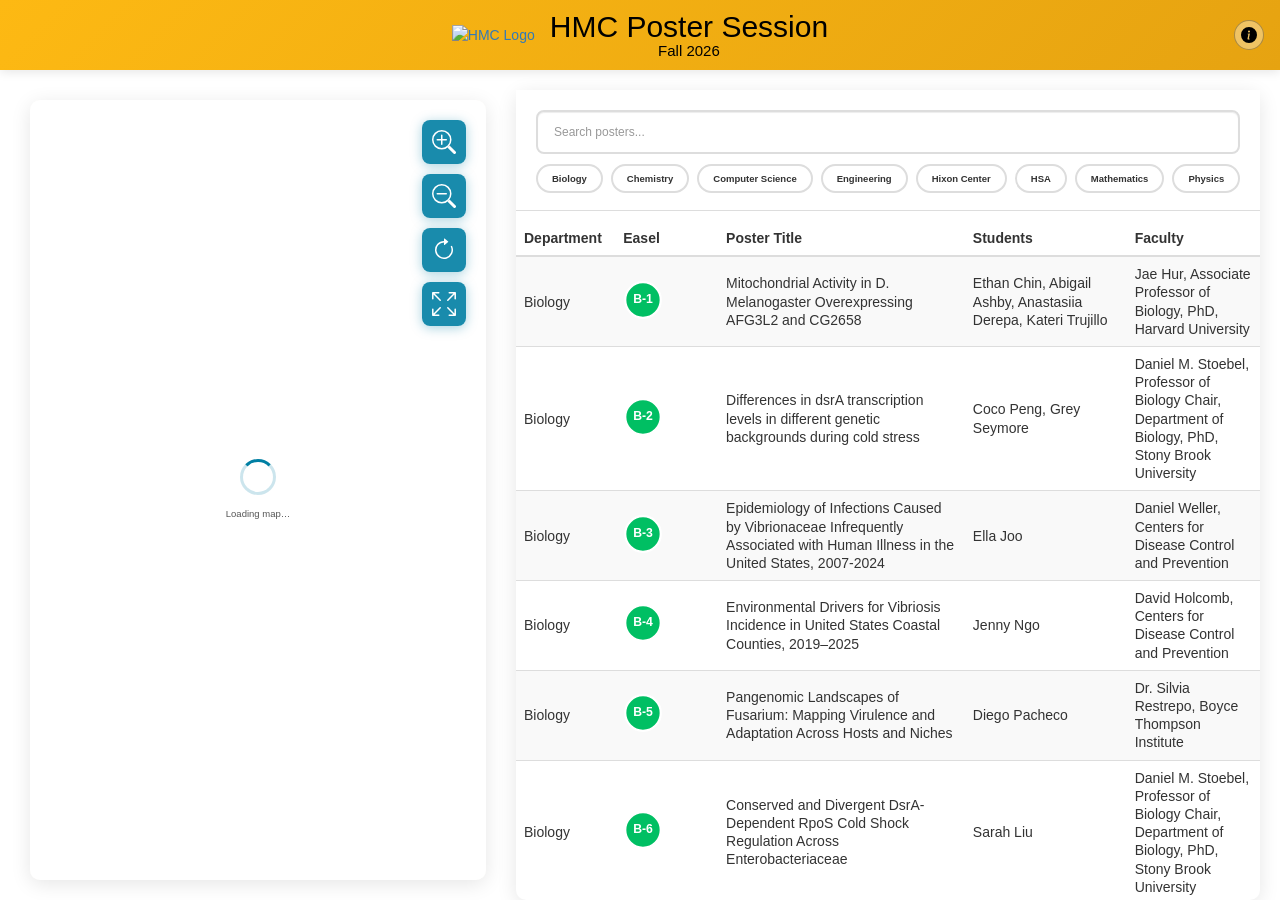
==== commit 33dd23b2: "Layer three more fixes for iOS Safari search-focus scroll bug The previous fix (body{position:fixed}" ====
--- a/index.html
+++ b/index.html
@@ -2,7 +2,7 @@
 <html lang="en">
 <head>
     <meta charset="UTF-8">
-    <meta name="viewport" content="width=device-width, initial-scale=1.0, maximum-scale=1.0, user-scalable=no, viewport-fit=cover">
+    <meta name="viewport" content="width=device-width, initial-scale=1.0, maximum-scale=1.0, user-scalable=no, viewport-fit=cover, interactive-widget=resizes-content">
     <title>2026 Poster Session - Interactive Map</title>
     <link rel="icon" type="image/png" href="assets/HMC%20BGW%20RGB%20150dpi.png">
     <style>
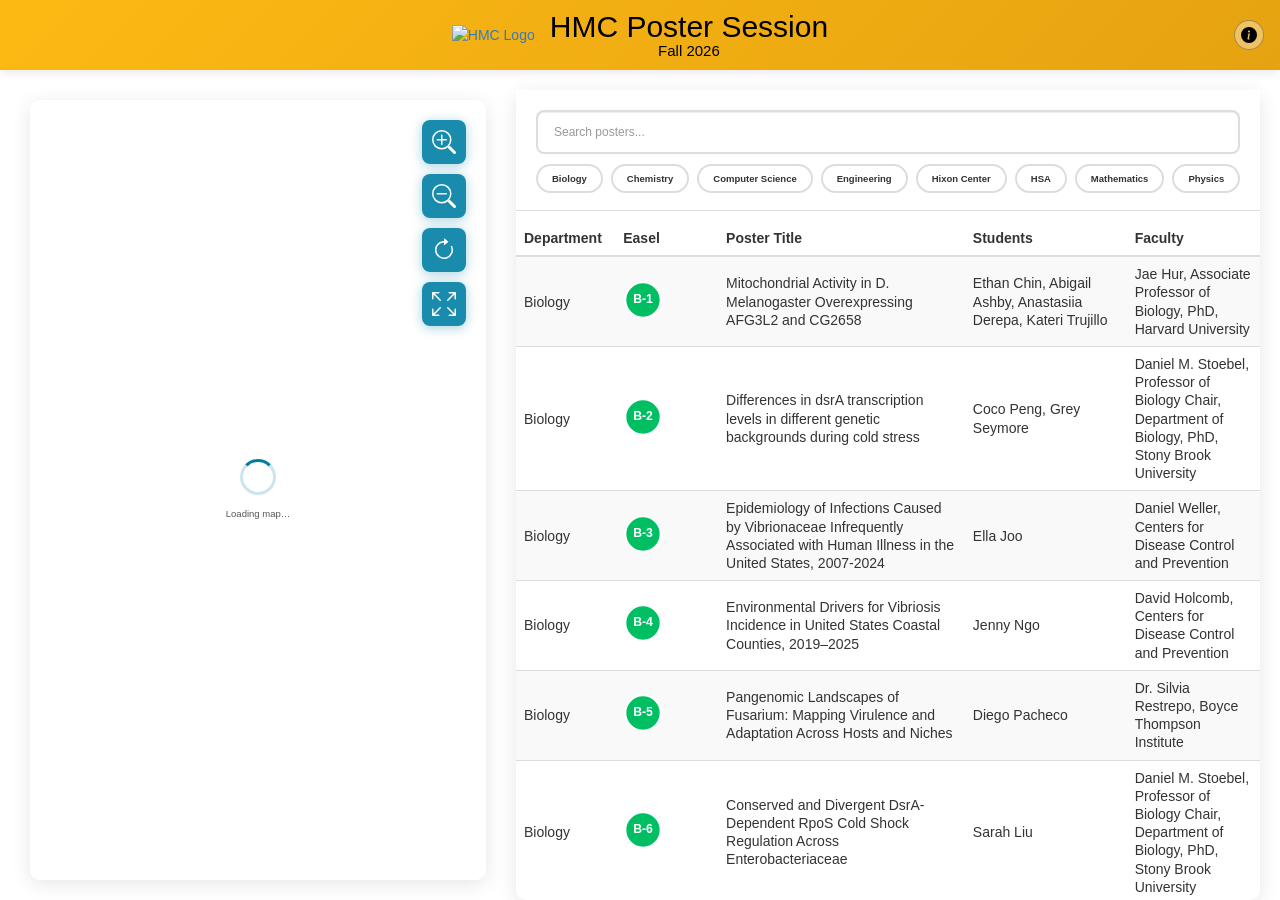
==== commit 29db8329: "Re-add mobile header as a compact, always-visible bar Phase 1 removed the header entirely on mobile " ====
--- a/index.html
+++ b/index.html
@@ -1143,15 +1143,47 @@
                 position: fixed;
                 inset: 0;
                 width: 100%;
-            }
-
-            /* Full-screen bottom-sheet layout: the header is removed
-               entirely (not just visually) so the map runs edge to edge,
-               including behind the status bar. Branding moves into
-               #infoPopover (see .info-popover-brand) and the info button
-               moves into the sheet's search row (see bottom-sheet.js). */
+                --mobile-header-h: 40px;
+            }
+
+            /* Compact, always-visible header bar - narrower than desktop's,
+               with the subheading inline instead of stacked, so it stays
+               small. Fixed above the map and sheet (z-index higher than
+               both) rather than a flow element, since .main-content's
+               children size themselves against the viewport, not against
+               .header's box. The info button stays relocated into the
+               sheet's search row (see bottom-sheet.js) rather than
+               reappearing here, to keep this bar as narrow as possible. */
             .header {
-                display: none;
+                position: fixed;
+                top: 0;
+                left: 0;
+                right: 0;
+                z-index: 60;
+                padding: 6px 12px;
+                padding-top: calc(6px + env(safe-area-inset-top));
+                box-sizing: border-box;
+                height: calc(var(--mobile-header-h) + env(safe-area-inset-top));
+            }
+
+            .header-content {
+                gap: 8px;
+            }
+
+            .header-logo {
+                height: 22px;
+            }
+
+            .header h1 {
+                font-size: 0.95rem;
+                line-height: 1.2;
+            }
+
+            .header h1 .subheading {
+                display: inline;
+                font-size: 0.8rem;
+                font-weight: 500;
+                margin-left: 4px;
             }
 
             .info-popover-brand {
@@ -1258,7 +1290,10 @@
 
             .map-container {
                 position: fixed;
-                inset: 0;
+                top: calc(var(--mobile-header-h) + env(safe-area-inset-top));
+                right: 0;
+                bottom: 0;
+                left: 0;
                 border-radius: 0;
                 z-index: 1;
                 margin: 0;
@@ -1325,8 +1360,12 @@
                 bottom: 0;
                 z-index: 50;
                 width: auto;
-                height: calc(100vh - 48px - env(safe-area-inset-top));
-                height: calc(100dvh - 48px - env(safe-area-inset-top));
+                /* Full snap height: from just below the header (with a
+                   small gap revealing a sliver of map) down to the bottom -
+                   the header itself is the persistent chrome now, so this
+                   no longer needs its own separate top gap on top of that. */
+                height: calc(100vh - var(--mobile-header-h) - env(safe-area-inset-top) - 8px);
+                height: calc(100dvh - var(--mobile-header-h) - env(safe-area-inset-top) - 8px);
                 margin: 0;
                 padding-bottom: max(12px, env(safe-area-inset-bottom));
                 border-radius: 16px 16px 0 0;
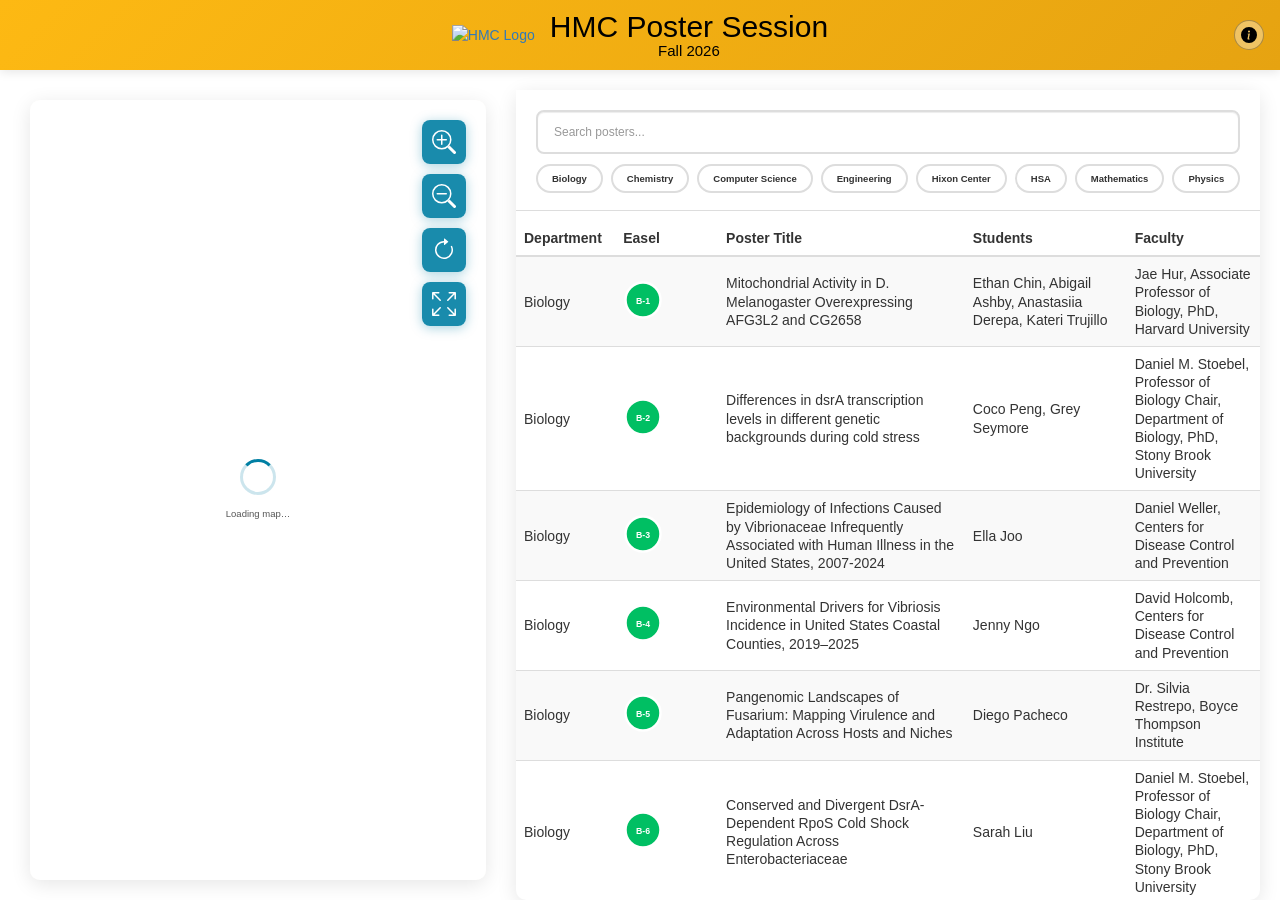
==== commit e1e979a5: "Table easel badge: reuse the exact map marker SVG, scaled Per the "Easel Label Fit & Map/Table Parit" ====
--- a/index.html
+++ b/index.html
@@ -6,6 +6,16 @@
     <title>2026 Poster Session - Interactive Map</title>
     <link rel="icon" type="image/png" href="assets/HMC%20BGW%20RGB%20150dpi.png">
     <style>
+        /* Purely JS-readable env() values (Poster Map Tooltip Containment PRD) -
+           getComputedStyle can read a resolved custom property, but not env()
+           used inline inside a JS-side calc(), so these exist only so
+           PosterSessionMap.getTooltipSafeAreaRect() can respect
+           safe-area-inset-left/right without duplicating the env() call. */
+        :root {
+            --safe-l: env(safe-area-inset-left, 0px);
+            --safe-r: env(safe-area-inset-right, 0px);
+        }
+
         * {
             margin: 0;
             padding: 0;
@@ -111,12 +121,6 @@
             text-decoration: underline;
         }
 
-        /* Only shown on mobile (see the mobile media query), where the
-           header - and with it the HMC logo/title - is hidden entirely. */
-        .info-popover-brand {
-            display: none;
-        }
-
 
         .header-content {
             display: flex;
@@ -282,8 +286,7 @@
 
         .info-panel {
             position: fixed;
-            width: 280px;
-            max-width: calc(100vw - 40px);
+            width: var(--tt-width, 280px);
             background: white;
             border-radius: 10px;
             padding: 1rem;
@@ -291,7 +294,13 @@
             border: 1px solid rgba(0,0,0,0.1);
             opacity: 0;
             transform: scale(0.9);
-            transition: all 0.25s cubic-bezier(0.34, 1.56, 0.64, 1);
+            /* opacity/transform only (entrance/exit) - left/top are written
+               every rAF frame by PosterSessionMap's tooltip tracking loop
+               (Poster Map Tooltip Containment PRD) and must stay
+               untransitioned, or "all" would fight that live per-frame
+               positioning with a lagging 0.25s ease. */
+            transition: opacity 0.25s cubic-bezier(0.34, 1.56, 0.64, 1),
+                        transform 0.25s cubic-bezier(0.34, 1.56, 0.64, 1);
             pointer-events: none;
             /* Must always win against every other overlay in the app - the
                map control buttons (z-index 10001) and, in fullscreen mode,
@@ -360,11 +369,17 @@
             display: flex;
             align-items: center;
             gap: 0.5rem;
-            font-size: 1.8rem;
+            /* Step 0 size - bumped up from the Containment PRD's original
+               1.125rem (18px), which read too small in practice on both
+               breakpoints. rem-based so OS text-zoom/Dynamic Type scales it
+               (see .tt-scroll below, the fallback once scaling can't make
+               more room); the .tt-step1 floor below is unchanged, so the
+               scale-down engine still has real room to shrink into. */
+            font-size: 1.375rem;
             font-weight: 600;
             color: #007FA3;
             margin-bottom: 0.8rem;
-            line-height: 1.3;
+            line-height: 1.25;
             border-bottom: 1px solid #e0e0e0;
             padding-bottom: 0.5rem;
         }
@@ -374,38 +389,22 @@
             line-height: 1.2;
         }
 
+        /* Layout only - the badge's own SVG (built by renderEaselBadgeHTML,
+           assets/js/layout-api.js) carries its own width/height/viewBox and
+           the map-marker-matching circle/text attributes; nothing here
+           restyles them. */
         .easel-pill {
             display: inline-flex;
             align-items: center;
             justify-content: center;
-            width: 44px;
-            height: 44px;
             border-radius: 50%;
             flex-shrink: 0;
         }
 
-        .easel-pill__svg {
-            width: 100%;
-            height: 100%;
-        }
-
-        .easel-pill__svg text {
-            font-family: 'Segoe UI', Arial, sans-serif;
-            font-weight: 700;
-            dominant-baseline: middle;
-            text-anchor: middle;
-            pointer-events: none;
-        }
-
-        .easel-pill--table {
-            width: 40px;
-            height: 40px;
-        }
-
         .info-description {
-            font-size: 1.5rem;
+            font-size: 1.0625rem;
             color: #444;
-            line-height: 1.5;
+            line-height: 1.35;
         }
 
         .info-description p {
@@ -415,6 +414,77 @@
         .info-description strong {
             color: #333;
             font-weight: 600;
+        }
+
+        /* Text scale-down steps (Poster Map Tooltip Containment PRD §
+           "Sizing and text scaling") - _placeTooltip() in script.js applies
+           these in order, re-checking fit after each, and always resets to
+           step 0 first so the tooltip can scale back up once room returns
+           (e.g. the sheet is dragged back down). Floors: 16px title / 14px
+           body - there is no step past tt-step3. */
+        .tt-step1 {
+            padding: 12px;
+        }
+
+        .tt-step1 .info-title {
+            font-size: 1rem;
+        }
+
+        .tt-step1 .info-description {
+            font-size: 0.875rem;
+        }
+
+        .tt-step2 .info-title .title-text {
+            display: -webkit-box;
+            -webkit-line-clamp: 3;
+            -webkit-box-orient: vertical;
+            overflow: hidden;
+        }
+
+        .tt-step3 .info-description .tt-mentor {
+            display: -webkit-box;
+            -webkit-line-clamp: 2;
+            -webkit-box-orient: vertical;
+            overflow: hidden;
+        }
+
+        /* Last resort (step 5): cap height, pin the title row, scroll the
+           body - the title/badge row never scrolls. */
+        .info-panel.tt-scroll {
+            display: flex;
+            flex-direction: column;
+        }
+
+        .info-panel.tt-scroll .info-title {
+            flex: 0 0 auto;
+        }
+
+        .info-panel.tt-scroll .info-description {
+            flex: 1 1 auto;
+            min-height: 0;
+            max-height: var(--tt-max-height, 200px);
+            overflow-y: auto;
+        }
+
+        #tooltipClose {
+            position: absolute;
+            top: 6px;
+            right: 6px;
+            width: 28px;
+            height: 28px;
+            border: none;
+            background: transparent;
+            color: #888;
+            font-size: 1.1rem;
+            line-height: 1;
+            cursor: pointer;
+            border-radius: 50%;
+        }
+
+        #tooltipClose:hover,
+        #tooltipClose:focus-visible {
+            background: rgba(0,0,0,0.08);
+            color: #333;
         }
 
         .map-loading-overlay {
@@ -1184,36 +1254,6 @@
                 font-size: 0.8rem;
                 font-weight: 500;
                 margin-left: 4px;
-            }
-
-            .info-popover-brand {
-                display: flex;
-                align-items: center;
-                gap: 10px;
-                margin-bottom: 10px;
-                padding-bottom: 10px;
-                border-bottom: 1px solid rgba(0, 0, 0, 0.1);
-            }
-
-            .info-popover-brand img {
-                height: 34px;
-                width: auto;
-                flex-shrink: 0;
-            }
-
-            .info-popover-brand h2 {
-                margin: 0;
-                font-size: 1rem;
-                line-height: 1.3;
-                font-weight: 700;
-                color: #333;
-            }
-
-            .info-popover-brand h2 span {
-                display: block;
-                font-size: 0.8rem;
-                font-weight: 500;
-                color: #666;
             }
 
             /* #infoButtonToggle is relocated here at runtime (see
@@ -1460,30 +1500,17 @@
                 font-size: 10px;
             }
             
+            /* Width/font-size are unified across breakpoints now (Poster Map
+               Tooltip Containment PRD): --tt-width is computed live from the
+               safe area, and step0/1 font sizes apply everywhere rather than
+               scaling up further on mobile - that mobile-only upsizing was
+               the main driver of the tooltip overflowing the sheet. */
             .info-panel {
-                width: 320px;
-                max-width: calc(100vw - 40px);
-                padding: 1.2rem;
-                font-size: 1.4rem;
                 border-radius: 8px;
             }
-            
-            .info-title {
-                font-size: 2rem;
-                margin-bottom: 1rem;
-            }
-            
-            .info-description {
-                font-size: 1.6rem;
-                line-height: 1.5;
-            }
-            
+
             .info-description p {
                 margin: 0.2rem 0;
-            }
-            
-            .info-panel {
-                --arrow-size: 9px; /* Smaller arrows on mobile */
             }
             
             .map-container {
@@ -1667,8 +1694,12 @@
         }
 
         function createColorIcon(color, category, easelId) {
-            // Matches the map marker/tooltip pill style: the easel ID sits
-            // inside the colored circle rather than as a separate dot+text.
+            // The table badge is the exact map marker (circle + text),
+            // scaled down via SVG viewBox - see createEaselMarkerElements/
+            // renderEaselBadgeHTML in assets/js/layout-api.js. Whatever fits
+            // on the map fits here too, since it's the same numbers in the
+            // same local coordinate space, just rendered smaller.
+            //
             // The color still doubles as category shorthand - on mobile the
             // "Poster Category" text column is hidden to save space, so
             // color would otherwise be the ONLY way that info is conveyed
@@ -1679,18 +1710,16 @@
                 ? window.layout.getTextColorForBackground(bgColor)
                 : 'white';
             const text = (easelId || '').toString();
-            const fontSize = text.length <= 2 ? 13 : text.length <= 4 ? 11 : text.length <= 6 ? 10 : 9;
             const label = category
                 ? `${text ? text + ', ' : ''}${category} ${departmentWord(category)}`
                 : (text || 'Department color indicator');
-            const safeLabel = escapeAttr(label);
-            const safeText = escapeAttr(text);
-            return `<span class="easel-pill easel-pill--table" role="img" aria-label="${safeLabel}">
-                        <svg class="easel-pill__svg" viewBox="0 0 36 36" role="presentation" focusable="false">
-                            <circle cx="18" cy="18" r="16" fill="${bgColor}" stroke="white" stroke-width="2"></circle>
-                            <text x="18" y="18" fill="${textColor}" font-size="${fontSize}" dominant-baseline="middle" text-anchor="middle">${safeText}</text>
-                        </svg>
-                    </span>`;
+            return renderEaselBadgeHTML(text, {
+                bgColor,
+                textColor,
+                ariaLabel: label,
+                sizePx: 40,
+                spanClass: 'easel-pill easel-pill--table'
+            });
         }
 
         // Global variables for marker management
@@ -2428,6 +2457,15 @@
                     searchInput.focus();
                 });
             }
+
+            // The map's own reset/"Fit all" button (#resetView, blue on
+            // mobile) already resets the camera (see script.js) - also
+            // clear search + category filters there so it returns the
+            // whole app to its default state in one tap, not just the view.
+            const resetViewButton = document.getElementById('resetView');
+            if (resetViewButton) {
+                resetViewButton.addEventListener('click', resetAllFilters);
+            }
         }
 
         function cancelPendingAutoHighlight() {
@@ -2524,6 +2562,15 @@
                 searchInput.value = '';
                 searchInput.dispatchEvent(new Event('input'));
             }
+        }
+
+        // Returns search AND category filters to their default (empty) state -
+        // used by the map's own reset/"Fit all" button so one tap undoes
+        // everything, not just the camera position.
+        function resetAllFilters() {
+            selectedCategories.clear();
+            updateCategoryFilterUI();
+            resetSearch();
         }
 
         function loadTableData() {
@@ -2817,6 +2864,19 @@
         window.addEventListener('resize', scheduleZoomLimitsRecalc);
         window.addEventListener('orientationchange', scheduleZoomLimitsRecalc);
 
+        // Poster Map Tooltip Containment PRD: when the map's safe area is
+        // too short to show the tooltip at all (sheet at Full), the marker
+        // is already highlighted by the caller - just bring its row into
+        // view instead of showing nothing.
+        document.addEventListener('poster-tooltip-suppressed', (e) => {
+            const easel = e.detail && e.detail.easel;
+            if (!easel) return;
+            const row = document.querySelector(`#tsvTable tbody tr[data-easel="${CSS.escape(easel)}"]`);
+            if (row && typeof row.scrollIntoView === 'function') {
+                row.scrollIntoView({ block: 'center', behavior: 'smooth' });
+            }
+        });
+
         // Start initialization when DOM is ready
         document.addEventListener('DOMContentLoaded', () => {
             console.log('made by jon ebueng from CIS :)');
@@ -2824,6 +2884,16 @@
             loadTableData();
             initializeInfoButton();
             preventMapZoomOut(); // Initial check
+
+            // Poster Map Tooltip Containment PRD: the tooltip's close (X)
+            // button - #tooltipClose is declared later in the document than
+            // this <script> block, so this has to wait for DOMContentLoaded
+            // rather than running as a top-level statement.
+            document.getElementById('tooltipClose')?.addEventListener('click', () => {
+                if (window.posterMap && typeof window.posterMap.hideInfo === 'function') {
+                    window.posterMap.hideInfo();
+                }
+            });
         });
     </script>
 
@@ -2832,7 +2902,8 @@
          its own (low) z-index, which traps any descendant's z-index
          regardless of how high it's set - this panel's z-index:100000 was
          being capped there and rendering underneath the bottom sheet. -->
-    <div class="info-panel" id="infoPanel">
+    <div class="info-panel" id="infoPanel" role="dialog" tabindex="-1">
+        <button type="button" id="tooltipClose" aria-label="Close">&times;</button>
         <div class="info-title" id="infoTitle">Select a poster area</div>
         <div class="info-description" id="infoDescription">Hover over any poster area to view details</div>
     </div>
@@ -2841,10 +2912,6 @@
          z-index at mobile widths, which traps any descendant regardless of
          that descendant's own z-index. -->
     <div class="info-popover" id="infoPopover" role="dialog" aria-label="About this site" hidden>
-        <div class="info-popover-brand">
-            <img src="assets/HMC BGW RGB 150dpi.png" alt="HMC Logo">
-            <h2>HMC Poster Session <span>Fall 2026</span></h2>
-        </div>
         Built by Jon Ebueng (CIS) with the help of generative AI.
         <br><br>
         Questions or feedback? Email <a href="mailto:jebueng@hmc.edu">jebueng@hmc.edu</a>.
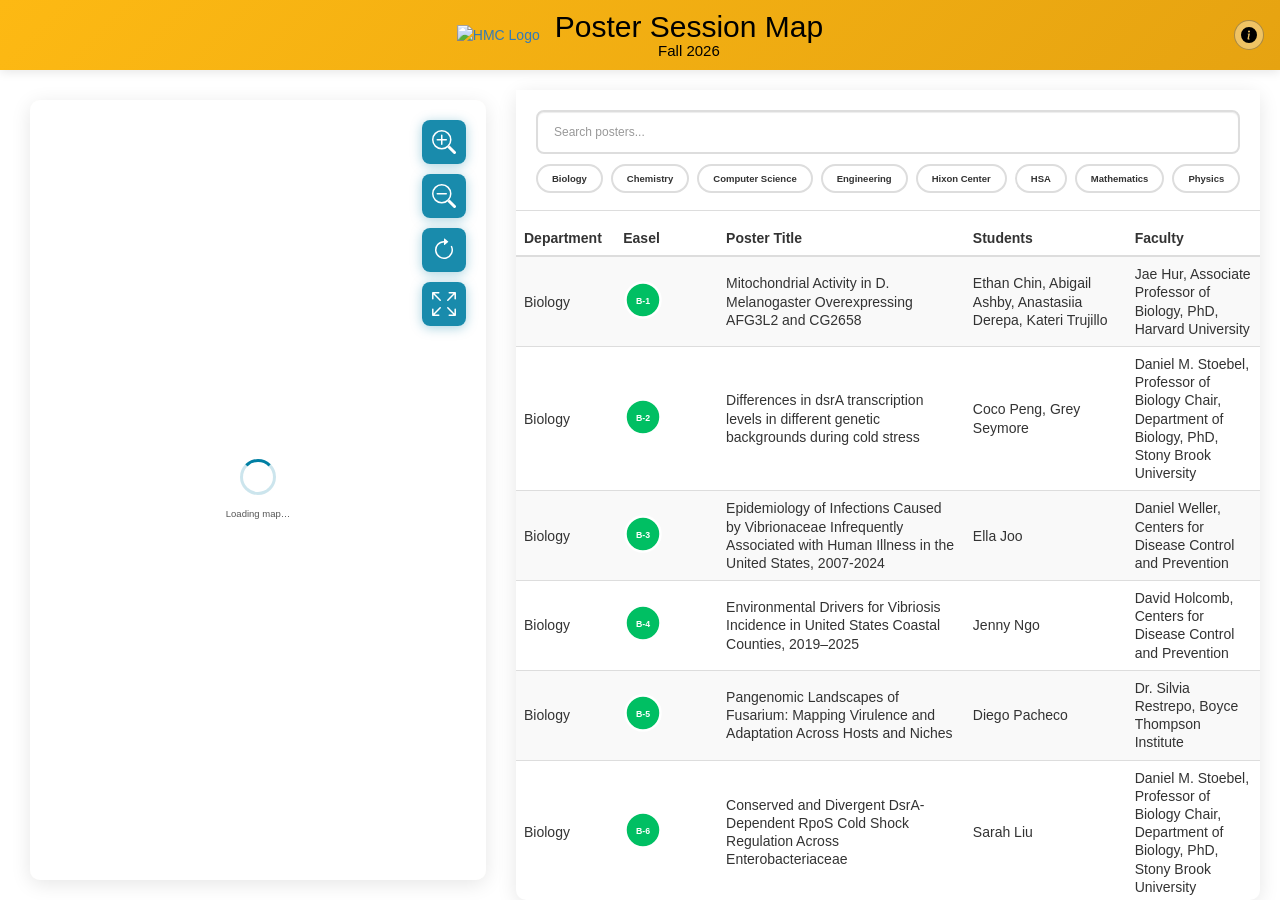
==== commit 9ca8ab4b: "Bump mobile header logo/subtitle size and contrast Compact header's logo (22px) and stacked subheadi" ====
--- a/index.html
+++ b/index.html
@@ -1213,17 +1213,22 @@
                 position: fixed;
                 inset: 0;
                 width: 100%;
-                --mobile-header-h: 40px;
-            }
-
-            /* Compact, always-visible header bar - narrower than desktop's,
-               with the subheading inline instead of stacked, so it stays
-               small. Fixed above the map and sheet (z-index higher than
-               both) rather than a flow element, since .main-content's
-               children size themselves against the viewport, not against
-               .header's box. The info button stays relocated into the
-               sheet's search row (see bottom-sheet.js) rather than
-               reappearing here, to keep this bar as narrow as possible. */
+                --mobile-header-h: 52px;
+            }
+
+            /* Compact, always-visible header bar - a status strip above the
+               map (the map is the product), not a shrunk copy of desktop's.
+               The subheading stacks under the title instead of competing
+               for width beside it, and the title scales fluidly with
+               clamp() so it never wraps - stacking the subheading needs a
+               touch more height than the old inline layout, hence 52px
+               (--mobile-header-h above) rather than 40px. Fixed above the
+               map and sheet (z-index higher than both) rather than a flow
+               element, since .main-content's children size themselves
+               against the viewport, not against .header's box. The info
+               button stays relocated into the sheet's search row (see
+               bottom-sheet.js) rather than reappearing here, to keep this
+               bar as narrow as possible. */
             .header {
                 position: fixed;
                 top: 0;
@@ -1234,26 +1239,46 @@
                 padding-top: calc(6px + env(safe-area-inset-top));
                 box-sizing: border-box;
                 height: calc(var(--mobile-header-h) + env(safe-area-inset-top));
+                /* Flatter than desktop's diagonal gradient - on a strip this
+                   short, a subtle shine reads noisier than clean, and flat
+                   gold sits better behind black text. */
+                background: linear-gradient(180deg, #fdba1f 0%, #f0ad16 100%);
             }
 
             .header-content {
                 gap: 8px;
+                align-items: center;
             }
 
             .header-logo {
-                height: 22px;
+                /* Matches the full height of the stacked title + subheading
+                   text block beside it, not just the title line - a shorter
+                   logo reads as a stray icon next to two lines of text. */
+                height: 44px;
             }
 
             .header h1 {
-                font-size: 0.95rem;
+                /* Fluid instead of a fixed size, so it never wraps across
+                   the phone-width range - min/max chosen so even the
+                   narrowest common width (320px) has comfortable margin. */
+                font-size: clamp(20px, 6vw, 26px);
                 line-height: 1.2;
+                white-space: nowrap;
             }
 
             .header h1 .subheading {
-                display: inline;
-                font-size: 0.8rem;
-                font-weight: 500;
-                margin-left: 4px;
+                display: block;
+                /* 14px is the floor for outdoor/mobile legibility - below
+                   that it's unreadable in direct sunlight. Weight/letter-
+                   spacing compensate for the reduced opacity so it stays
+                   legible against the gold header while still reading as
+                   secondary to the title. */
+                font-size: 14px;
+                font-weight: 600;
+                opacity: 0.85;
+                letter-spacing: 0.02em;
+                margin-left: 0;
+                line-height: 1.3;
             }
 
             /* #infoButtonToggle is relocated here at runtime (see
@@ -1576,7 +1601,7 @@
             <a href="https://www.hmc.edu/" target="_blank" rel="noopener noreferrer">
                 <img src="assets/HMC BGW RGB 150dpi.png" alt="HMC Logo" class="header-logo">
             </a>
-            <h1>HMC Poster Session <span class="subheading">Fall 2026</span></h1>
+            <h1>Poster Session Map <span class="subheading">Fall 2026</span></h1>
         </div>
         <button type="button" id="infoButtonToggle" class="info-button" aria-haspopup="true" aria-expanded="false" aria-controls="infoPopover" aria-label="About this site">
             <svg xmlns="http://www.w3.org/2000/svg" viewBox="0 0 16 16" fill="currentColor" aria-hidden="true" focusable="false">
